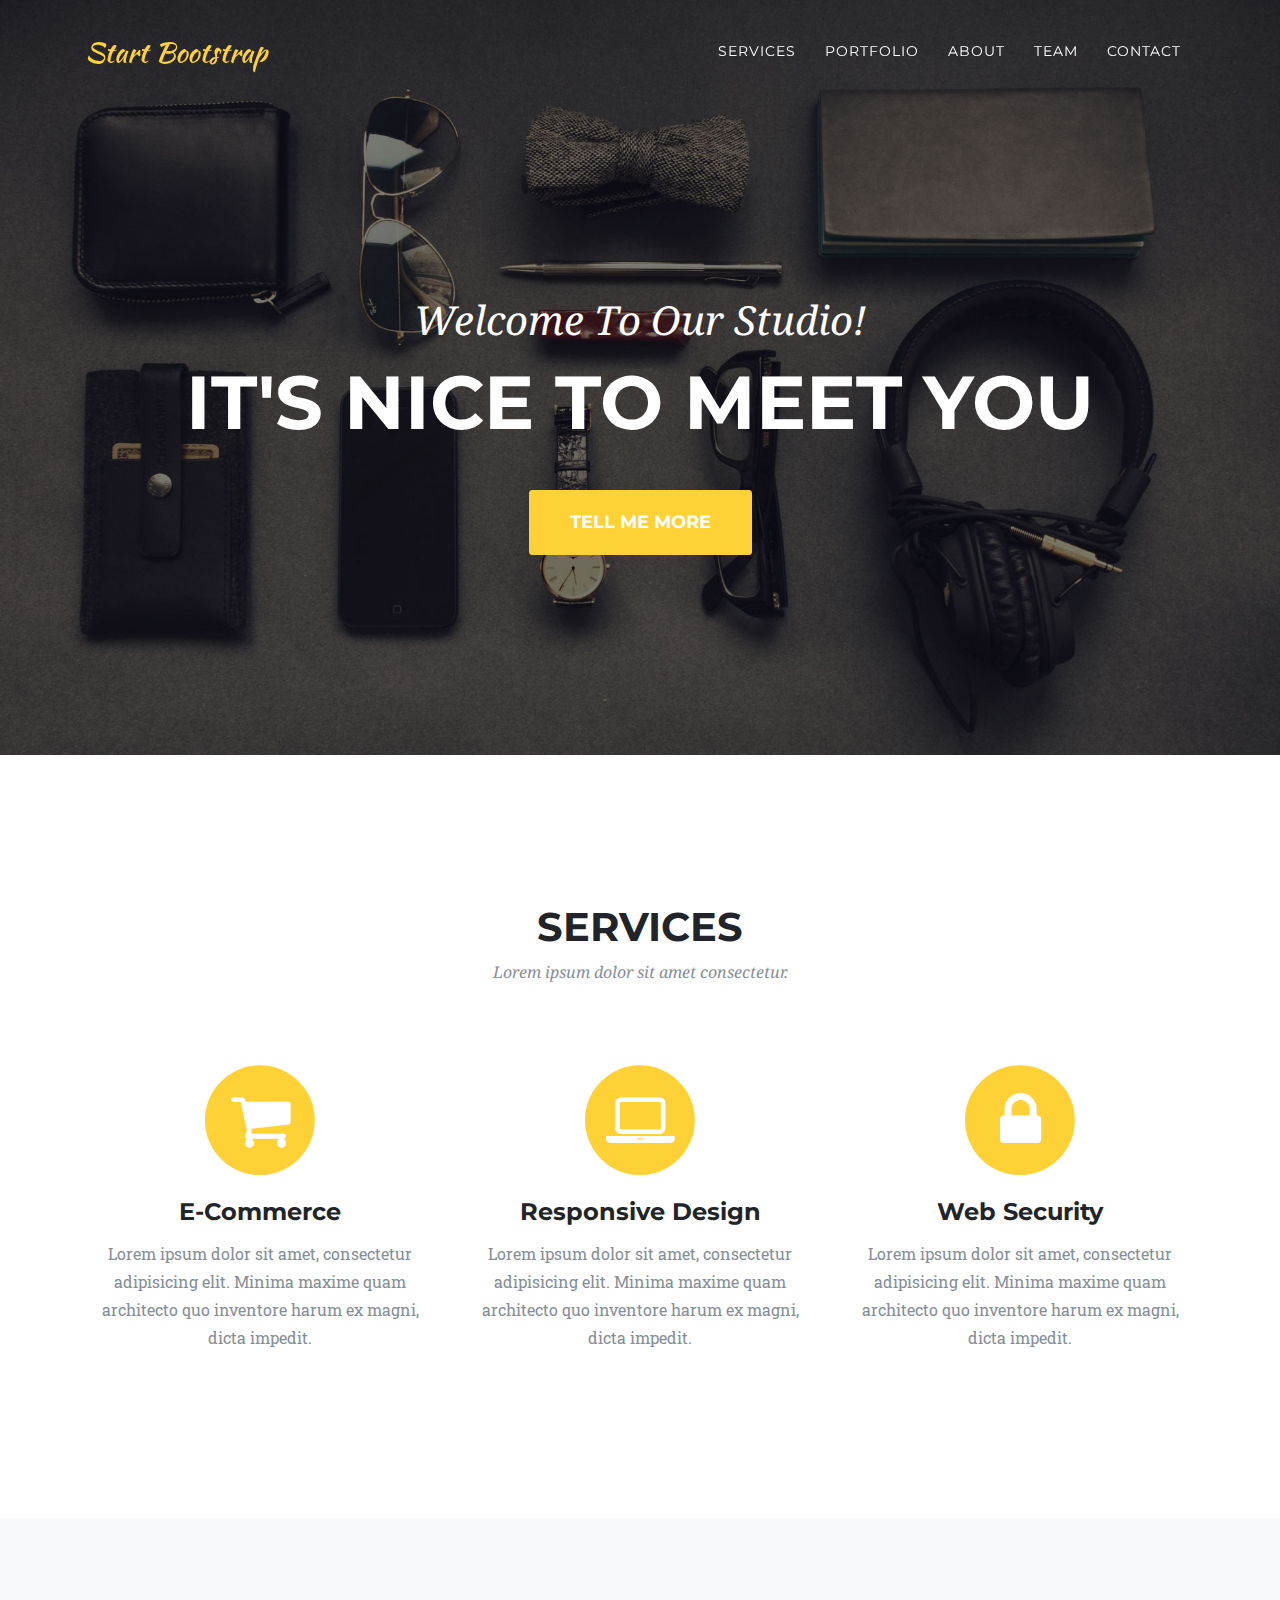
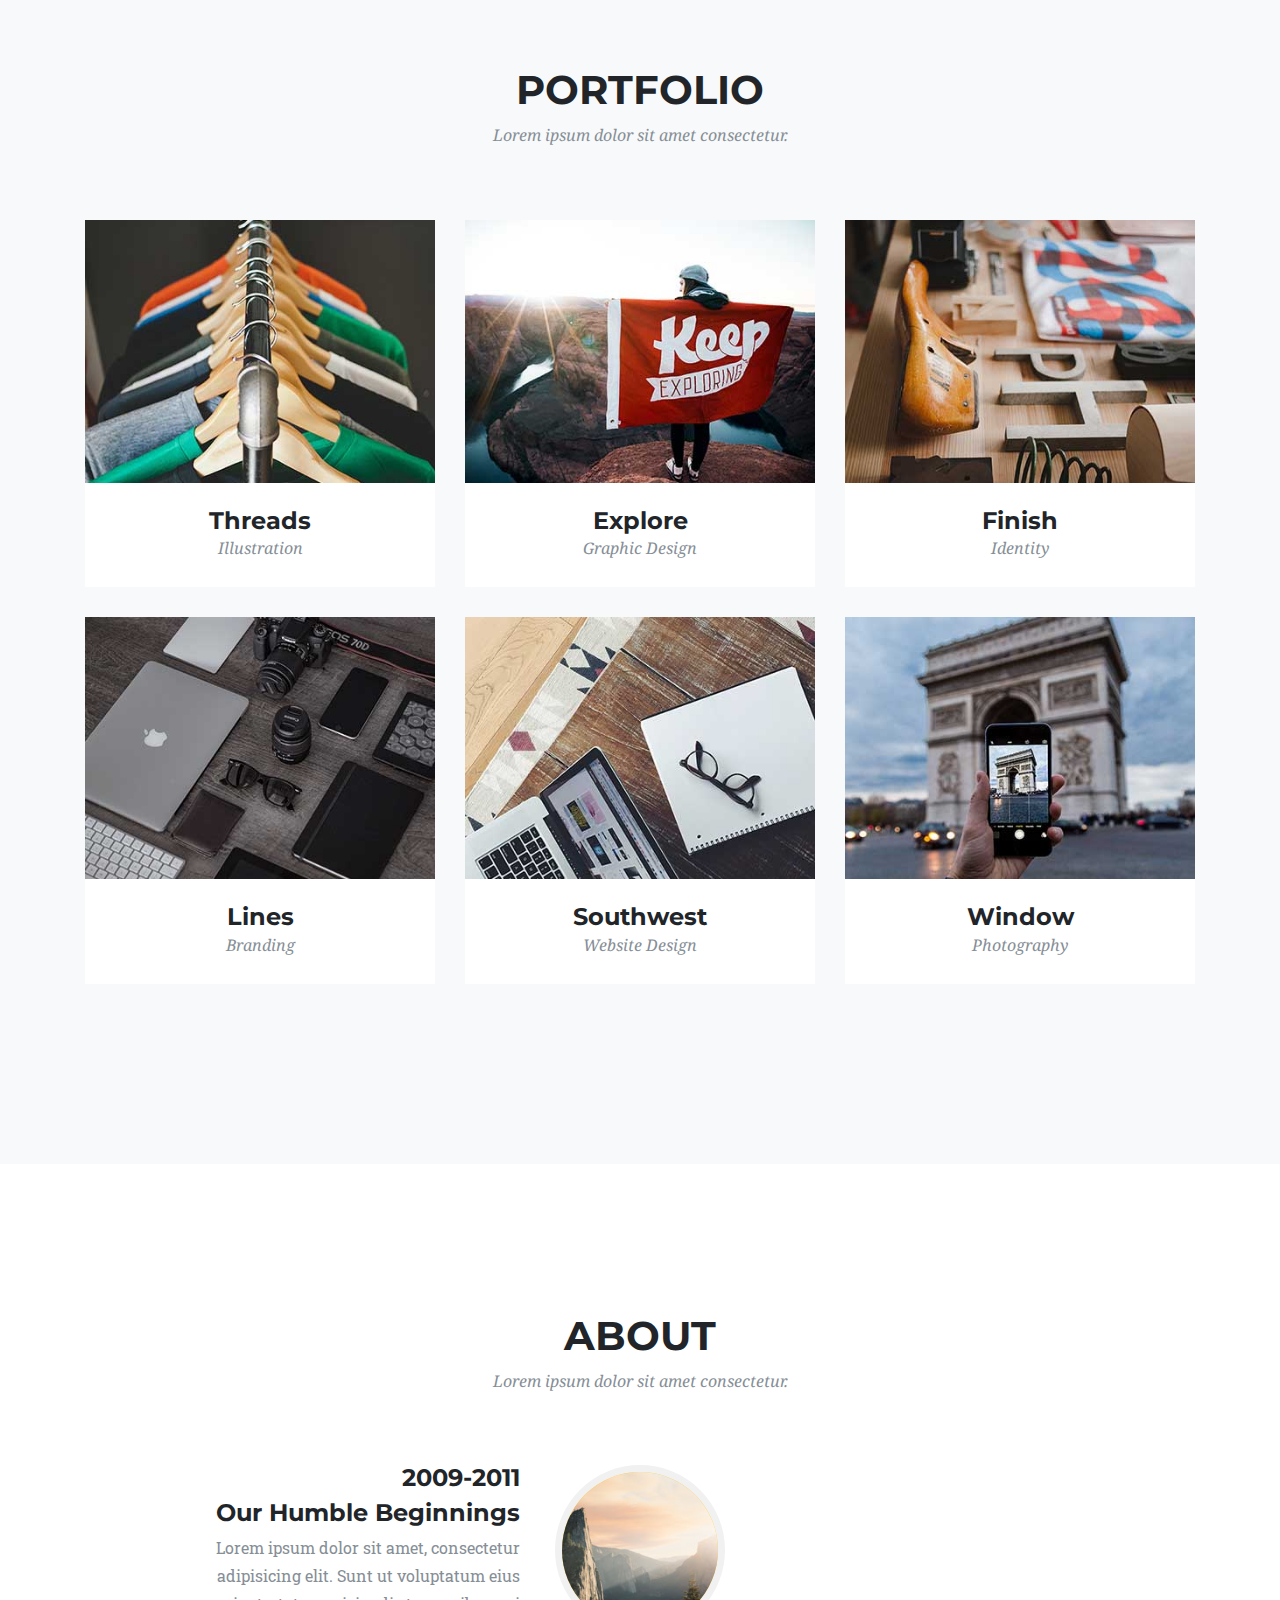
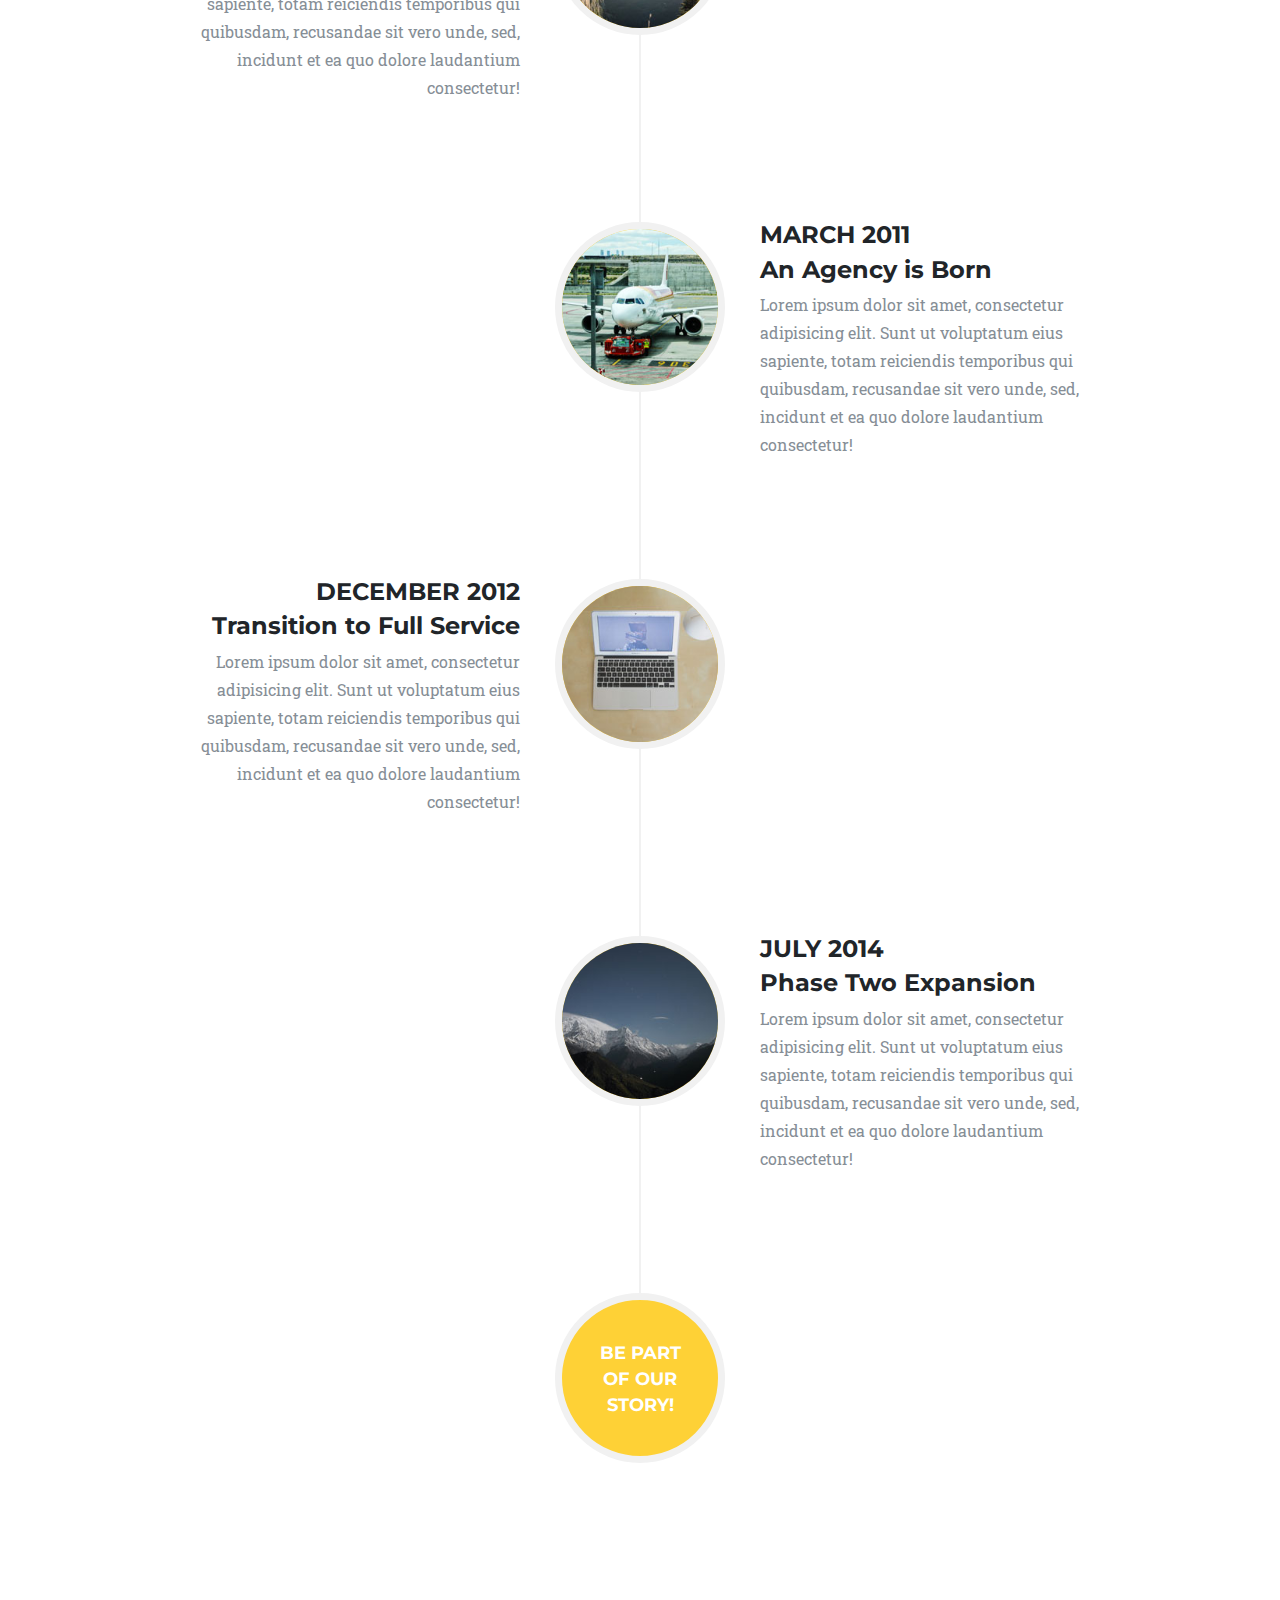
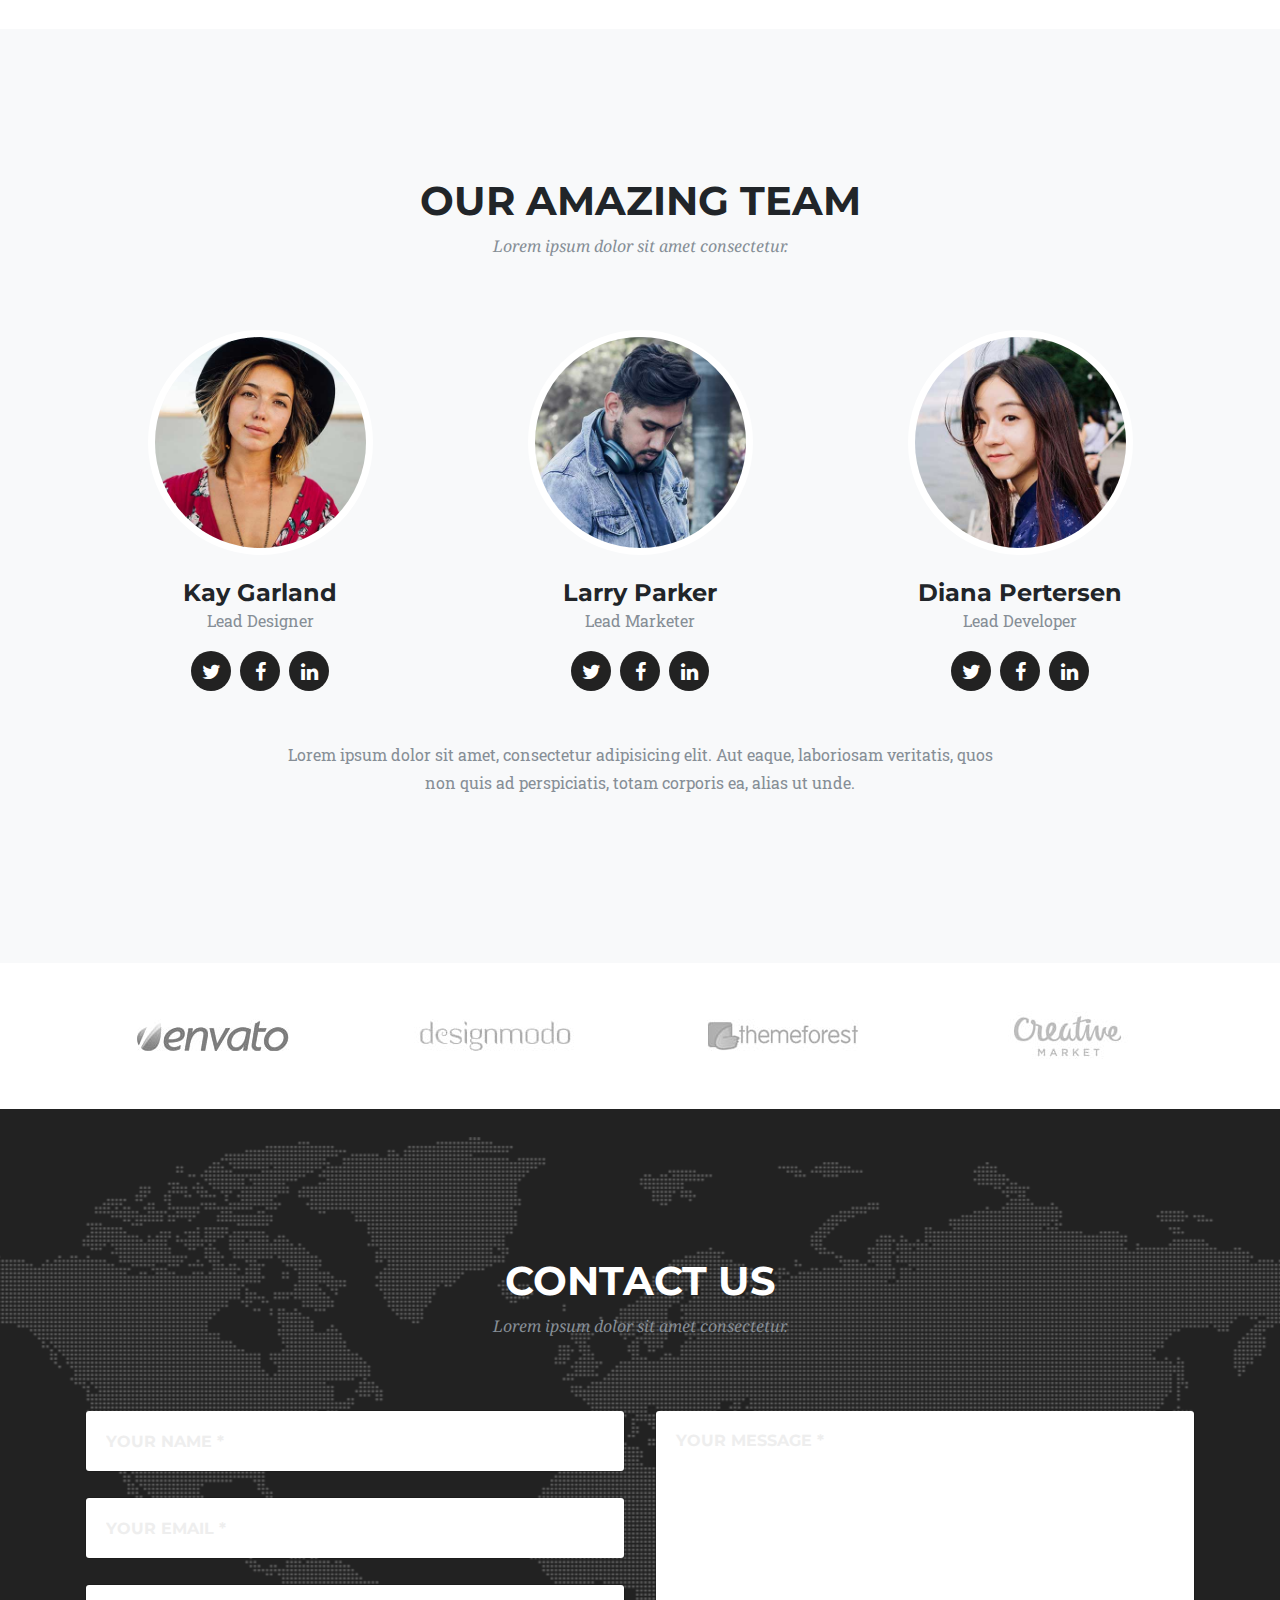
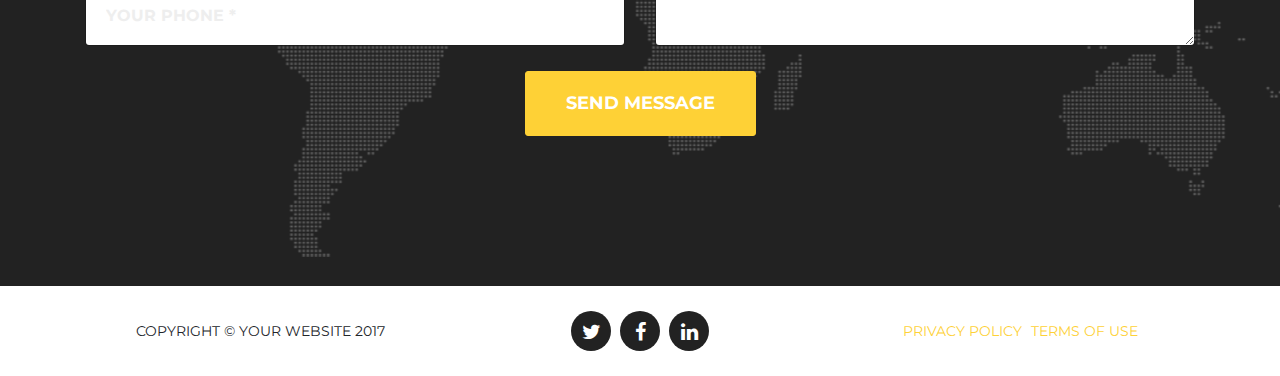
==== index.html @ ec30e7a0 "first time" ====
<!DOCTYPE html>
<html lang="en">

  <head>

    <meta charset="utf-8">
    <meta name="viewport" content="width=device-width, initial-scale=1, shrink-to-fit=no">
    <meta name="description" content="">
    <meta name="author" content="">

    <title>Agency - Start Bootstrap Theme</title>

    <!-- Bootstrap core CSS -->
    <link href="vendor/bootstrap/css/bootstrap.min.css" rel="stylesheet">

    <!-- Custom fonts for this template -->
    <link href="vendor/font-awesome/css/font-awesome.min.css" rel="stylesheet" type="text/css">
    <link href="https://fonts.googleapis.com/css?family=Montserrat:400,700" rel="stylesheet" type="text/css">
    <link href='https://fonts.googleapis.com/css?family=Kaushan+Script' rel='stylesheet' type='text/css'>
    <link href='https://fonts.googleapis.com/css?family=Droid+Serif:400,700,400italic,700italic' rel='stylesheet' type='text/css'>
    <link href='https://fonts.googleapis.com/css?family=Roboto+Slab:400,100,300,700' rel='stylesheet' type='text/css'>

    <!-- Custom styles for this template -->
    <link href="css/agency.min.css" rel="stylesheet">

  </head>

  <body id="page-top">

    <!-- Navigation -->
    <nav class="navbar navbar-expand-lg navbar-dark fixed-top" id="mainNav">
      <div class="container">
        <a class="navbar-brand js-scroll-trigger" href="#page-top">Start Bootstrap</a>
        <button class="navbar-toggler navbar-toggler-right" type="button" data-toggle="collapse" data-target="#navbarResponsive" aria-controls="navbarResponsive" aria-expanded="false" aria-label="Toggle navigation">
          Menu
          <i class="fa fa-bars"></i>
        </button>
        <div class="collapse navbar-collapse" id="navbarResponsive">
          <ul class="navbar-nav ml-auto">
            <li class="nav-item">
              <a class="nav-link js-scroll-trigger" href="#services">Services</a>
            </li>
            <li class="nav-item">
              <a class="nav-link js-scroll-trigger" href="#portfolio">Portfolio</a>
            </li>
            <li class="nav-item">
              <a class="nav-link js-scroll-trigger" href="#about">About</a>
            </li>
            <li class="nav-item">
              <a class="nav-link js-scroll-trigger" href="#team">Team</a>
            </li>
            <li class="nav-item">
              <a class="nav-link js-scroll-trigger" href="#contact">Contact</a>
            </li>
          </ul>
        </div>
      </div>
    </nav>

    <!-- Header -->
    <header class="masthead">
      <div class="container">
        <div class="intro-text">
          <div class="intro-lead-in">Welcome To Our Studio!</div>
          <div class="intro-heading">It's Nice To Meet You</div>
          <a class="btn btn-xl js-scroll-trigger" href="#services">Tell Me More</a>
        </div>
      </div>
    </header>

    <!-- Services -->
    <section id="services">
      <div class="container">
        <div class="row">
          <div class="col-lg-12 text-center">
            <h2 class="section-heading">Services</h2>
            <h3 class="section-subheading text-muted">Lorem ipsum dolor sit amet consectetur.</h3>
          </div>
        </div>
        <div class="row text-center">
          <div class="col-md-4">
            <span class="fa-stack fa-4x">
              <i class="fa fa-circle fa-stack-2x text-primary"></i>
              <i class="fa fa-shopping-cart fa-stack-1x fa-inverse"></i>
            </span>
            <h4 class="service-heading">E-Commerce</h4>
            <p class="text-muted">Lorem ipsum dolor sit amet, consectetur adipisicing elit. Minima maxime quam architecto quo inventore harum ex magni, dicta impedit.</p>
          </div>
          <div class="col-md-4">
            <span class="fa-stack fa-4x">
              <i class="fa fa-circle fa-stack-2x text-primary"></i>
              <i class="fa fa-laptop fa-stack-1x fa-inverse"></i>
            </span>
            <h4 class="service-heading">Responsive Design</h4>
            <p class="text-muted">Lorem ipsum dolor sit amet, consectetur adipisicing elit. Minima maxime quam architecto quo inventore harum ex magni, dicta impedit.</p>
          </div>
          <div class="col-md-4">
            <span class="fa-stack fa-4x">
              <i class="fa fa-circle fa-stack-2x text-primary"></i>
              <i class="fa fa-lock fa-stack-1x fa-inverse"></i>
            </span>
            <h4 class="service-heading">Web Security</h4>
            <p class="text-muted">Lorem ipsum dolor sit amet, consectetur adipisicing elit. Minima maxime quam architecto quo inventore harum ex magni, dicta impedit.</p>
          </div>
        </div>
      </div>
    </section>

    <!-- Portfolio Grid -->
    <section class="bg-light" id="portfolio">
      <div class="container">
        <div class="row">
          <div class="col-lg-12 text-center">
            <h2 class="section-heading">Portfolio</h2>
            <h3 class="section-subheading text-muted">Lorem ipsum dolor sit amet consectetur.</h3>
          </div>
        </div>
        <div class="row">
          <div class="col-md-4 col-sm-6 portfolio-item">
            <a class="portfolio-link" data-toggle="modal" href="#portfolioModal1">
              <div class="portfolio-hover">
                <div class="portfolio-hover-content">
                  <i class="fa fa-plus fa-3x"></i>
                </div>
              </div>
              <img class="img-fluid" src="img/portfolio/01-thumbnail.jpg" alt="">
            </a>
            <div class="portfolio-caption">
              <h4>Threads</h4>
              <p class="text-muted">Illustration</p>
            </div>
          </div>
          <div class="col-md-4 col-sm-6 portfolio-item">
            <a class="portfolio-link" data-toggle="modal" href="#portfolioModal2">
              <div class="portfolio-hover">
                <div class="portfolio-hover-content">
                  <i class="fa fa-plus fa-3x"></i>
                </div>
              </div>
              <img class="img-fluid" src="img/portfolio/02-thumbnail.jpg" alt="">
            </a>
            <div class="portfolio-caption">
              <h4>Explore</h4>
              <p class="text-muted">Graphic Design</p>
            </div>
          </div>
          <div class="col-md-4 col-sm-6 portfolio-item">
            <a class="portfolio-link" data-toggle="modal" href="#portfolioModal3">
              <div class="portfolio-hover">
                <div class="portfolio-hover-content">
                  <i class="fa fa-plus fa-3x"></i>
                </div>
              </div>
              <img class="img-fluid" src="img/portfolio/03-thumbnail.jpg" alt="">
            </a>
            <div class="portfolio-caption">
              <h4>Finish</h4>
              <p class="text-muted">Identity</p>
            </div>
          </div>
          <div class="col-md-4 col-sm-6 portfolio-item">
            <a class="portfolio-link" data-toggle="modal" href="#portfolioModal4">
              <div class="portfolio-hover">
                <div class="portfolio-hover-content">
                  <i class="fa fa-plus fa-3x"></i>
                </div>
              </div>
              <img class="img-fluid" src="img/portfolio/04-thumbnail.jpg" alt="">
            </a>
            <div class="portfolio-caption">
              <h4>Lines</h4>
              <p class="text-muted">Branding</p>
            </div>
          </div>
          <div class="col-md-4 col-sm-6 portfolio-item">
            <a class="portfolio-link" data-toggle="modal" href="#portfolioModal5">
              <div class="portfolio-hover">
                <div class="portfolio-hover-content">
                  <i class="fa fa-plus fa-3x"></i>
                </div>
              </div>
              <img class="img-fluid" src="img/portfolio/05-thumbnail.jpg" alt="">
            </a>
            <div class="portfolio-caption">
              <h4>Southwest</h4>
              <p class="text-muted">Website Design</p>
            </div>
          </div>
          <div class="col-md-4 col-sm-6 portfolio-item">
            <a class="portfolio-link" data-toggle="modal" href="#portfolioModal6">
              <div class="portfolio-hover">
                <div class="portfolio-hover-content">
                  <i class="fa fa-plus fa-3x"></i>
                </div>
              </div>
              <img class="img-fluid" src="img/portfolio/06-thumbnail.jpg" alt="">
            </a>
            <div class="portfolio-caption">
              <h4>Window</h4>
              <p class="text-muted">Photography</p>
            </div>
          </div>
        </div>
      </div>
    </section>

    <!-- About -->
    <section id="about">
      <div class="container">
        <div class="row">
          <div class="col-lg-12 text-center">
            <h2 class="section-heading">About</h2>
            <h3 class="section-subheading text-muted">Lorem ipsum dolor sit amet consectetur.</h3>
          </div>
        </div>
        <div class="row">
          <div class="col-lg-12">
            <ul class="timeline">
              <li>
                <div class="timeline-image">
                  <img class="rounded-circle img-fluid" src="img/about/1.jpg" alt="">
                </div>
                <div class="timeline-panel">
                  <div class="timeline-heading">
                    <h4>2009-2011</h4>
                    <h4 class="subheading">Our Humble Beginnings</h4>
                  </div>
                  <div class="timeline-body">
                    <p class="text-muted">Lorem ipsum dolor sit amet, consectetur adipisicing elit. Sunt ut voluptatum eius sapiente, totam reiciendis temporibus qui quibusdam, recusandae sit vero unde, sed, incidunt et ea quo dolore laudantium consectetur!</p>
                  </div>
                </div>
              </li>
              <li class="timeline-inverted">
                <div class="timeline-image">
                  <img class="rounded-circle img-fluid" src="img/about/2.jpg" alt="">
                </div>
                <div class="timeline-panel">
                  <div class="timeline-heading">
                    <h4>March 2011</h4>
                    <h4 class="subheading">An Agency is Born</h4>
                  </div>
                  <div class="timeline-body">
                    <p class="text-muted">Lorem ipsum dolor sit amet, consectetur adipisicing elit. Sunt ut voluptatum eius sapiente, totam reiciendis temporibus qui quibusdam, recusandae sit vero unde, sed, incidunt et ea quo dolore laudantium consectetur!</p>
                  </div>
                </div>
              </li>
              <li>
                <div class="timeline-image">
                  <img class="rounded-circle img-fluid" src="img/about/3.jpg" alt="">
                </div>
                <div class="timeline-panel">
                  <div class="timeline-heading">
                    <h4>December 2012</h4>
                    <h4 class="subheading">Transition to Full Service</h4>
                  </div>
                  <div class="timeline-body">
                    <p class="text-muted">Lorem ipsum dolor sit amet, consectetur adipisicing elit. Sunt ut voluptatum eius sapiente, totam reiciendis temporibus qui quibusdam, recusandae sit vero unde, sed, incidunt et ea quo dolore laudantium consectetur!</p>
                  </div>
                </div>
              </li>
              <li class="timeline-inverted">
                <div class="timeline-image">
                  <img class="rounded-circle img-fluid" src="img/about/4.jpg" alt="">
                </div>
                <div class="timeline-panel">
                  <div class="timeline-heading">
                    <h4>July 2014</h4>
                    <h4 class="subheading">Phase Two Expansion</h4>
                  </div>
                  <div class="timeline-body">
                    <p class="text-muted">Lorem ipsum dolor sit amet, consectetur adipisicing elit. Sunt ut voluptatum eius sapiente, totam reiciendis temporibus qui quibusdam, recusandae sit vero unde, sed, incidunt et ea quo dolore laudantium consectetur!</p>
                  </div>
                </div>
              </li>
              <li class="timeline-inverted">
                <div class="timeline-image">
                  <h4>Be Part
                    <br>Of Our
                    <br>Story!</h4>
                </div>
              </li>
            </ul>
          </div>
        </div>
      </div>
    </section>

    <!-- Team -->
    <section class="bg-light" id="team">
      <div class="container">
        <div class="row">
          <div class="col-lg-12 text-center">
            <h2 class="section-heading">Our Amazing Team</h2>
            <h3 class="section-subheading text-muted">Lorem ipsum dolor sit amet consectetur.</h3>
          </div>
        </div>
        <div class="row">
          <div class="col-sm-4">
            <div class="team-member">
              <img class="mx-auto rounded-circle" src="img/team/1.jpg" alt="">
              <h4>Kay Garland</h4>
              <p class="text-muted">Lead Designer</p>
              <ul class="list-inline social-buttons">
                <li class="list-inline-item">
                  <a href="#">
                    <i class="fa fa-twitter"></i>
                  </a>
                </li>
                <li class="list-inline-item">
                  <a href="#">
                    <i class="fa fa-facebook"></i>
                  </a>
                </li>
                <li class="list-inline-item">
                  <a href="#">
                    <i class="fa fa-linkedin"></i>
                  </a>
                </li>
              </ul>
            </div>
          </div>
          <div class="col-sm-4">
            <div class="team-member">
              <img class="mx-auto rounded-circle" src="img/team/2.jpg" alt="">
              <h4>Larry Parker</h4>
              <p class="text-muted">Lead Marketer</p>
              <ul class="list-inline social-buttons">
                <li class="list-inline-item">
                  <a href="#">
                    <i class="fa fa-twitter"></i>
                  </a>
                </li>
                <li class="list-inline-item">
                  <a href="#">
                    <i class="fa fa-facebook"></i>
                  </a>
                </li>
                <li class="list-inline-item">
                  <a href="#">
                    <i class="fa fa-linkedin"></i>
                  </a>
                </li>
              </ul>
            </div>
          </div>
          <div class="col-sm-4">
            <div class="team-member">
              <img class="mx-auto rounded-circle" src="img/team/3.jpg" alt="">
              <h4>Diana Pertersen</h4>
              <p class="text-muted">Lead Developer</p>
              <ul class="list-inline social-buttons">
                <li class="list-inline-item">
                  <a href="#">
                    <i class="fa fa-twitter"></i>
                  </a>
                </li>
                <li class="list-inline-item">
                  <a href="#">
                    <i class="fa fa-facebook"></i>
                  </a>
                </li>
                <li class="list-inline-item">
                  <a href="#">
                    <i class="fa fa-linkedin"></i>
                  </a>
                </li>
              </ul>
            </div>
          </div>
        </div>
        <div class="row">
          <div class="col-lg-8 mx-auto text-center">
            <p class="large text-muted">Lorem ipsum dolor sit amet, consectetur adipisicing elit. Aut eaque, laboriosam veritatis, quos non quis ad perspiciatis, totam corporis ea, alias ut unde.</p>
          </div>
        </div>
      </div>
    </section>

    <!-- Clients -->
    <section class="py-5">
      <div class="container">
        <div class="row">
          <div class="col-md-3 col-sm-6">
            <a href="#">
              <img class="img-fluid d-block mx-auto" src="img/logos/envato.jpg" alt="">
            </a>
          </div>
          <div class="col-md-3 col-sm-6">
            <a href="#">
              <img class="img-fluid d-block mx-auto" src="img/logos/designmodo.jpg" alt="">
            </a>
          </div>
          <div class="col-md-3 col-sm-6">
            <a href="#">
              <img class="img-fluid d-block mx-auto" src="img/logos/themeforest.jpg" alt="">
            </a>
          </div>
          <div class="col-md-3 col-sm-6">
            <a href="#">
              <img class="img-fluid d-block mx-auto" src="img/logos/creative-market.jpg" alt="">
            </a>
          </div>
        </div>
      </div>
    </section>

    <!-- Contact -->
    <section id="contact">
      <div class="container">
        <div class="row">
          <div class="col-lg-12 text-center">
            <h2 class="section-heading">Contact Us</h2>
            <h3 class="section-subheading text-muted">Lorem ipsum dolor sit amet consectetur.</h3>
          </div>
        </div>
        <div class="row">
          <div class="col-lg-12">
            <form id="contactForm" name="sentMessage" novalidate>
              <div class="row">
                <div class="col-md-6">
                  <div class="form-group">
                    <input class="form-control" id="name" type="text" placeholder="Your Name *" required data-validation-required-message="Please enter your name.">
                    <p class="help-block text-danger"></p>
                  </div>
                  <div class="form-group">
                    <input class="form-control" id="email" type="email" placeholder="Your Email *" required data-validation-required-message="Please enter your email address.">
                    <p class="help-block text-danger"></p>
                  </div>
                  <div class="form-group">
                    <input class="form-control" id="phone" type="tel" placeholder="Your Phone *" required data-validation-required-message="Please enter your phone number.">
                    <p class="help-block text-danger"></p>
                  </div>
                </div>
                <div class="col-md-6">
                  <div class="form-group">
                    <textarea class="form-control" id="message" placeholder="Your Message *" required data-validation-required-message="Please enter a message."></textarea>
                    <p class="help-block text-danger"></p>
                  </div>
                </div>
                <div class="clearfix"></div>
                <div class="col-lg-12 text-center">
                  <div id="success"></div>
                  <button id="sendMessageButton" class="btn btn-xl" type="submit">Send Message</button>
                </div>
              </div>
            </form>
          </div>
        </div>
      </div>
    </section>

    <!-- Footer -->
    <footer>
      <div class="container">
        <div class="row">
          <div class="col-md-4">
            <span class="copyright">Copyright &copy; Your Website 2017</span>
          </div>
          <div class="col-md-4">
            <ul class="list-inline social-buttons">
              <li class="list-inline-item">
                <a href="#">
                  <i class="fa fa-twitter"></i>
                </a>
              </li>
              <li class="list-inline-item">
                <a href="#">
                  <i class="fa fa-facebook"></i>
                </a>
              </li>
              <li class="list-inline-item">
                <a href="#">
                  <i class="fa fa-linkedin"></i>
                </a>
              </li>
            </ul>
          </div>
          <div class="col-md-4">
            <ul class="list-inline quicklinks">
              <li class="list-inline-item">
                <a href="#">Privacy Policy</a>
              </li>
              <li class="list-inline-item">
                <a href="#">Terms of Use</a>
              </li>
            </ul>
          </div>
        </div>
      </div>
    </footer>

    <!-- Portfolio Modals -->

    <!-- Modal 1 -->
    <div class="portfolio-modal modal fade" id="portfolioModal1" tabindex="-1" role="dialog" aria-hidden="true">
      <div class="modal-dialog">
        <div class="modal-content">
          <div class="close-modal" data-dismiss="modal">
            <div class="lr">
              <div class="rl"></div>
            </div>
          </div>
          <div class="container">
            <div class="row">
              <div class="col-lg-8 mx-auto">
                <div class="modal-body">
                  <!-- Project Details Go Here -->
                  <h2>Project Name</h2>
                  <p class="item-intro text-muted">Lorem ipsum dolor sit amet consectetur.</p>
                  <img class="img-fluid d-block mx-auto" src="img/portfolio/01-full.jpg" alt="">
                  <p>Use this area to describe your project. Lorem ipsum dolor sit amet, consectetur adipisicing elit. Est blanditiis dolorem culpa incidunt minus dignissimos deserunt repellat aperiam quasi sunt officia expedita beatae cupiditate, maiores repudiandae, nostrum, reiciendis facere nemo!</p>
                  <ul class="list-inline">
                    <li>Date: January 2017</li>
                    <li>Client: Threads</li>
                    <li>Category: Illustration</li>
                  </ul>
                  <button class="btn btn-primary" data-dismiss="modal" type="button">
                    <i class="fa fa-times"></i>
                    Close Project</button>
                </div>
              </div>
            </div>
          </div>
        </div>
      </div>
    </div>

    <!-- Modal 2 -->
    <div class="portfolio-modal modal fade" id="portfolioModal2" tabindex="-1" role="dialog" aria-hidden="true">
      <div class="modal-dialog">
        <div class="modal-content">
          <div class="close-modal" data-dismiss="modal">
            <div class="lr">
              <div class="rl"></div>
            </div>
          </div>
          <div class="container">
            <div class="row">
              <div class="col-lg-8 mx-auto">
                <div class="modal-body">
                  <!-- Project Details Go Here -->
                  <h2>Project Name</h2>
                  <p class="item-intro text-muted">Lorem ipsum dolor sit amet consectetur.</p>
                  <img class="img-fluid d-block mx-auto" src="img/portfolio/02-full.jpg" alt="">
                  <p>Use this area to describe your project. Lorem ipsum dolor sit amet, consectetur adipisicing elit. Est blanditiis dolorem culpa incidunt minus dignissimos deserunt repellat aperiam quasi sunt officia expedita beatae cupiditate, maiores repudiandae, nostrum, reiciendis facere nemo!</p>
                  <ul class="list-inline">
                    <li>Date: January 2017</li>
                    <li>Client: Explore</li>
                    <li>Category: Graphic Design</li>
                  </ul>
                  <button class="btn btn-primary" data-dismiss="modal" type="button">
                    <i class="fa fa-times"></i>
                    Close Project</button>
                </div>
              </div>
            </div>
          </div>
        </div>
      </div>
    </div>

    <!-- Modal 3 -->
    <div class="portfolio-modal modal fade" id="portfolioModal3" tabindex="-1" role="dialog" aria-hidden="true">
      <div class="modal-dialog">
        <div class="modal-content">
          <div class="close-modal" data-dismiss="modal">
            <div class="lr">
              <div class="rl"></div>
            </div>
          </div>
          <div class="container">
            <div class="row">
              <div class="col-lg-8 mx-auto">
                <div class="modal-body">
                  <!-- Project Details Go Here -->
                  <h2>Project Name</h2>
                  <p class="item-intro text-muted">Lorem ipsum dolor sit amet consectetur.</p>
                  <img class="img-fluid d-block mx-auto" src="img/portfolio/03-full.jpg" alt="">
                  <p>Use this area to describe your project. Lorem ipsum dolor sit amet, consectetur adipisicing elit. Est blanditiis dolorem culpa incidunt minus dignissimos deserunt repellat aperiam quasi sunt officia expedita beatae cupiditate, maiores repudiandae, nostrum, reiciendis facere nemo!</p>
                  <ul class="list-inline">
                    <li>Date: January 2017</li>
                    <li>Client: Finish</li>
                    <li>Category: Identity</li>
                  </ul>
                  <button class="btn btn-primary" data-dismiss="modal" type="button">
                    <i class="fa fa-times"></i>
                    Close Project</button>
                </div>
              </div>
            </div>
          </div>
        </div>
      </div>
    </div>

    <!-- Modal 4 -->
    <div class="portfolio-modal modal fade" id="portfolioModal4" tabindex="-1" role="dialog" aria-hidden="true">
      <div class="modal-dialog">
        <div class="modal-content">
          <div class="close-modal" data-dismiss="modal">
            <div class="lr">
              <div class="rl"></div>
            </div>
          </div>
          <div class="container">
            <div class="row">
              <div class="col-lg-8 mx-auto">
                <div class="modal-body">
                  <!-- Project Details Go Here -->
                  <h2>Project Name</h2>
                  <p class="item-intro text-muted">Lorem ipsum dolor sit amet consectetur.</p>
                  <img class="img-fluid d-block mx-auto" src="img/portfolio/04-full.jpg" alt="">
                  <p>Use this area to describe your project. Lorem ipsum dolor sit amet, consectetur adipisicing elit. Est blanditiis dolorem culpa incidunt minus dignissimos deserunt repellat aperiam quasi sunt officia expedita beatae cupiditate, maiores repudiandae, nostrum, reiciendis facere nemo!</p>
                  <ul class="list-inline">
                    <li>Date: January 2017</li>
                    <li>Client: Lines</li>
                    <li>Category: Branding</li>
                  </ul>
                  <button class="btn btn-primary" data-dismiss="modal" type="button">
                    <i class="fa fa-times"></i>
                    Close Project</button>
                </div>
              </div>
            </div>
          </div>
        </div>
      </div>
    </div>

    <!-- Modal 5 -->
    <div class="portfolio-modal modal fade" id="portfolioModal5" tabindex="-1" role="dialog" aria-hidden="true">
      <div class="modal-dialog">
        <div class="modal-content">
          <div class="close-modal" data-dismiss="modal">
            <div class="lr">
              <div class="rl"></div>
            </div>
          </div>
          <div class="container">
            <div class="row">
              <div class="col-lg-8 mx-auto">
                <div class="modal-body">
                  <!-- Project Details Go Here -->
                  <h2>Project Name</h2>
                  <p class="item-intro text-muted">Lorem ipsum dolor sit amet consectetur.</p>
                  <img class="img-fluid d-block mx-auto" src="img/portfolio/05-full.jpg" alt="">
                  <p>Use this area to describe your project. Lorem ipsum dolor sit amet, consectetur adipisicing elit. Est blanditiis dolorem culpa incidunt minus dignissimos deserunt repellat aperiam quasi sunt officia expedita beatae cupiditate, maiores repudiandae, nostrum, reiciendis facere nemo!</p>
                  <ul class="list-inline">
                    <li>Date: January 2017</li>
                    <li>Client: Southwest</li>
                    <li>Category: Website Design</li>
                  </ul>
                  <button class="btn btn-primary" data-dismiss="modal" type="button">
                    <i class="fa fa-times"></i>
                    Close Project</button>
                </div>
              </div>
            </div>
          </div>
        </div>
      </div>
    </div>

    <!-- Modal 6 -->
    <div class="portfolio-modal modal fade" id="portfolioModal6" tabindex="-1" role="dialog" aria-hidden="true">
      <div class="modal-dialog">
        <div class="modal-content">
          <div class="close-modal" data-dismiss="modal">
            <div class="lr">
              <div class="rl"></div>
            </div>
          </div>
          <div class="container">
            <div class="row">
              <div class="col-lg-8 mx-auto">
                <div class="modal-body">
                  <!-- Project Details Go Here -->
                  <h2>Project Name</h2>
                  <p class="item-intro text-muted">Lorem ipsum dolor sit amet consectetur.</p>
                  <img class="img-fluid d-block mx-auto" src="img/portfolio/06-full.jpg" alt="">
                  <p>Use this area to describe your project. Lorem ipsum dolor sit amet, consectetur adipisicing elit. Est blanditiis dolorem culpa incidunt minus dignissimos deserunt repellat aperiam quasi sunt officia expedita beatae cupiditate, maiores repudiandae, nostrum, reiciendis facere nemo!</p>
                  <ul class="list-inline">
                    <li>Date: January 2017</li>
                    <li>Client: Window</li>
                    <li>Category: Photography</li>
                  </ul>
                  <button class="btn btn-primary" data-dismiss="modal" type="button">
                    <i class="fa fa-times"></i>
                    Close Project</button>
                </div>
              </div>
            </div>
          </div>
        </div>
      </div>
    </div>

    <!-- Bootstrap core JavaScript -->
    <script src="vendor/jquery/jquery.min.js"></script>
    <script src="vendor/popper/popper.min.js"></script>
    <script src="vendor/bootstrap/js/bootstrap.min.js"></script>

    <!-- Plugin JavaScript -->
    <script src="vendor/jquery-easing/jquery.easing.min.js"></script>

    <!-- Contact form JavaScript -->
    <script src="js/jqBootstrapValidation.js"></script>
    <script src="js/contact_me.js"></script>

    <!-- Custom scripts for this template -->
    <script src="js/agency.min.js"></script>

  </body>

</html>
---- css/agency.min.css ----
/*!
 * Start Bootstrap - Agency v4.0.0-beta (http://startbootstrap.com/template-overviews/agency)
 * Copyright 2013-2017 Start Bootstrap
 * Licensed under MIT (https://github.com/BlackrockDigital/startbootstrap-agency/blob/master/LICENSE)
 */body{overflow-x:hidden;font-family:'Roboto Slab','Helvetica Neue',Helvetica,Arial,sans-serif}p{line-height:1.75}a{color:#fed136}a.active,a:active,a:focus,a:hover{color:#fec503}h1,h2,h3,h4,h5,h6{font-weight:700;font-family:Montserrat,'Helvetica Neue',Helvetica,Arial,sans-serif;text-transform:uppercase}section{padding:100px 0}section h2.section-heading{font-size:40px;margin-top:0;margin-bottom:15px}section h3.section-subheading{font-size:16px;font-weight:400;font-style:italic;margin-bottom:75px;text-transform:none;font-family:'Droid Serif','Helvetica Neue',Helvetica,Arial,sans-serif}@media (min-width:768px){section{padding:150px 0}}::-moz-selection{background:#fed136;text-shadow:none}::selection{background:#fed136;text-shadow:none}img::selection{background:0 0}img::-moz-selection{background:0 0}body{-webkit-tap-highlight-color:#fed136}#mainNav{background-color:#222}#mainNav .navbar-toggler{font-size:12px;right:0;padding:13px;text-transform:uppercase;color:#fff;border:0;background-color:#fed136;font-family:Montserrat,'Helvetica Neue',Helvetica,Arial,sans-serif;text-transform:uppercase}#mainNav .navbar-brand{color:#fed136;font-family:'Kaushan Script','Helvetica Neue',Helvetica,Arial,cursive}#mainNav .navbar-brand.active,#mainNav .navbar-brand:active,#mainNav .navbar-brand:focus,#mainNav .navbar-brand:hover{color:#fec503}#mainNav .navbar-nav .nav-item .nav-link{font-size:90%;font-weight:400;padding:.75em 0;letter-spacing:1px;color:#fff;font-family:Montserrat,'Helvetica Neue',Helvetica,Arial,sans-serif;text-transform:uppercase}#mainNav .navbar-nav .nav-item .nav-link.active,#mainNav .navbar-nav .nav-item .nav-link:hover{color:#fed136}@media (min-width:992px){#mainNav{padding-top:25px;padding-bottom:25px;-webkit-transition:padding-top .3s,padding-bottom .3s;-moz-transition:padding-top .3s,padding-bottom .3s;transition:padding-top .3s,padding-bottom .3s;border:none;background-color:transparent}#mainNav .navbar-brand{font-size:1.75em;-webkit-transition:all .3s;-moz-transition:all .3s;transition:all .3s}#mainNav .navbar-nav .nav-item .nav-link{padding:1.1em 1em!important}#mainNav.navbar-shrink{padding-top:0;padding-bottom:0;background-color:#222}#mainNav.navbar-shrink .navbar-brand{font-size:1.25em;padding:12px 0}}header.masthead{text-align:center;color:#fff;background-image:url(../img/header-bg.jpg);background-repeat:no-repeat;background-attachment:scroll;background-position:center center;-webkit-background-size:cover;-moz-background-size:cover;-o-background-size:cover;background-size:cover}header.masthead .intro-text{padding-top:150px;padding-bottom:100px}header.masthead .intro-text .intro-lead-in{font-size:22px;font-style:italic;line-height:22px;margin-bottom:25px;font-family:'Droid Serif','Helvetica Neue',Helvetica,Arial,sans-serif}header.masthead .intro-text .intro-heading{font-size:50px;font-weight:700;line-height:50px;margin-bottom:25px;font-family:Montserrat,'Helvetica Neue',Helvetica,Arial,sans-serif;text-transform:uppercase}@media (min-width:768px){header.masthead .intro-text{padding-top:300px;padding-bottom:200px}header.masthead .intro-text .intro-lead-in{font-size:40px;font-style:italic;line-height:40px;margin-bottom:25px;font-family:'Droid Serif','Helvetica Neue',Helvetica,Arial,sans-serif}header.masthead .intro-text .intro-heading{font-size:75px;font-weight:700;line-height:75px;margin-bottom:50px;font-family:Montserrat,'Helvetica Neue',Helvetica,Arial,sans-serif;text-transform:uppercase}}.service-heading{margin:15px 0;text-transform:none}#portfolio .portfolio-item{right:0;margin:0 0 15px}#portfolio .portfolio-item .portfolio-link{position:relative;display:block;max-width:400px;margin:0 auto;cursor:pointer}#portfolio .portfolio-item .portfolio-link .portfolio-hover{position:absolute;width:100%;height:100%;-webkit-transition:all ease .5s;-moz-transition:all ease .5s;transition:all ease .5s;opacity:0;background:rgba(254,209,54,.9)}#portfolio .portfolio-item .portfolio-link .portfolio-hover:hover{opacity:1}#portfolio .portfolio-item .portfolio-link .portfolio-hover .portfolio-hover-content{font-size:20px;position:absolute;top:50%;width:100%;height:20px;margin-top:-12px;text-align:center;color:#fff}#portfolio .portfolio-item .portfolio-link .portfolio-hover .portfolio-hover-content i{margin-top:-12px}#portfolio .portfolio-item .portfolio-link .portfolio-hover .portfolio-hover-content h3,#portfolio .portfolio-item .portfolio-link .portfolio-hover .portfolio-hover-content h4{margin:0}#portfolio .portfolio-item .portfolio-caption{max-width:400px;margin:0 auto;padding:25px;text-align:center;background-color:#fff}#portfolio .portfolio-item .portfolio-caption h4{margin:0;text-transform:none}#portfolio .portfolio-item .portfolio-caption p{font-size:16px;font-style:italic;margin:0;font-family:'Droid Serif','Helvetica Neue',Helvetica,Arial,sans-serif}#portfolio *{z-index:2}@media (min-width:767px){#portfolio .portfolio-item{margin:0 0 30px}}.portfolio-modal .modal-dialog{max-width:none;height:100%;margin:0}.portfolio-modal .modal-content{min-height:100%;padding:100px 0;text-align:center;border:none;border-radius:0;background-clip:border-box;-webkit-box-shadow:none;box-shadow:none}.portfolio-modal .modal-content h2{font-size:3em;margin-bottom:15px}.portfolio-modal .modal-content p{margin-bottom:30px}.portfolio-modal .modal-content p.item-intro{font-size:16px;font-style:italic;margin:20px 0 30px;font-family:'Droid Serif','Helvetica Neue',Helvetica,Arial,sans-serif}.portfolio-modal .modal-content ul.list-inline{margin-top:0;margin-bottom:30px}.portfolio-modal .modal-content img{margin-bottom:30px}.portfolio-modal .modal-content button{cursor:pointer}.portfolio-modal .close-modal{position:absolute;top:25px;right:25px;width:75px;height:75px;cursor:pointer;background-color:transparent}.portfolio-modal .close-modal:hover{opacity:.3}.portfolio-modal .close-modal .lr{z-index:1051;width:1px;height:75px;margin-left:35px;-webkit-transform:rotate(45deg);-ms-transform:rotate(45deg);transform:rotate(45deg);background-color:#222}.portfolio-modal .close-modal .lr .rl{z-index:1052;width:1px;height:75px;-webkit-transform:rotate(90deg);-ms-transform:rotate(90deg);transform:rotate(90deg);background-color:#222}.portfolio-modal .modal-backdrop{display:none;opacity:0}.timeline{position:relative;padding:0;list-style:none}.timeline:before{position:absolute;top:0;bottom:0;left:40px;width:2px;margin-left:-1.5px;content:'';background-color:#f1f1f1}.timeline>li{position:relative;min-height:50px;margin-bottom:50px}.timeline>li:after,.timeline>li:before{display:table;content:' '}.timeline>li:after{clear:both}.timeline>li .timeline-panel{position:relative;float:right;width:100%;padding:0 20px 0 100px;text-align:left}.timeline>li .timeline-panel:before{right:auto;left:-15px;border-right-width:15px;border-left-width:0}.timeline>li .timeline-panel:after{right:auto;left:-14px;border-right-width:14px;border-left-width:0}.timeline>li .timeline-image{position:absolute;z-index:100;left:0;width:80px;height:80px;margin-left:0;text-align:center;color:#fff;border:7px solid #f1f1f1;border-radius:100%;background-color:#fed136}.timeline>li .timeline-image h4{font-size:10px;line-height:14px;margin-top:12px}.timeline>li.timeline-inverted>.timeline-panel{float:right;padding:0 20px 0 100px;text-align:left}.timeline>li.timeline-inverted>.timeline-panel:before{right:auto;left:-15px;border-right-width:15px;border-left-width:0}.timeline>li.timeline-inverted>.timeline-panel:after{right:auto;left:-14px;border-right-width:14px;border-left-width:0}.timeline>li:last-child{margin-bottom:0}.timeline .timeline-heading h4{margin-top:0;color:inherit}.timeline .timeline-heading h4.subheading{text-transform:none}.timeline .timeline-body>p,.timeline .timeline-body>ul{margin-bottom:0}@media (min-width:768px){.timeline:before{left:50%}.timeline>li{min-height:100px;margin-bottom:100px}.timeline>li .timeline-panel{float:left;width:41%;padding:0 20px 20px 30px;text-align:right}.timeline>li .timeline-image{left:50%;width:100px;height:100px;margin-left:-50px}.timeline>li .timeline-image h4{font-size:13px;line-height:18px;margin-top:16px}.timeline>li.timeline-inverted>.timeline-panel{float:right;padding:0 30px 20px 20px;text-align:left}}@media (min-width:992px){.timeline>li{min-height:150px}.timeline>li .timeline-panel{padding:0 20px 20px}.timeline>li .timeline-image{width:150px;height:150px;margin-left:-75px}.timeline>li .timeline-image h4{font-size:18px;line-height:26px;margin-top:30px}.timeline>li.timeline-inverted>.timeline-panel{padding:0 20px 20px}}@media (min-width:1200px){.timeline>li{min-height:170px}.timeline>li .timeline-panel{padding:0 20px 20px 100px}.timeline>li .timeline-image{width:170px;height:170px;margin-left:-85px}.timeline>li .timeline-image h4{margin-top:40px}.timeline>li.timeline-inverted>.timeline-panel{padding:0 100px 20px 20px}}.team-member{margin-bottom:50px;text-align:center}.team-member img{width:225px;height:225px;border:7px solid #fff}.team-member h4{margin-top:25px;margin-bottom:0;text-transform:none}.team-member p{margin-top:0}section#contact{background-color:#222;background-image:url(../img/map-image.png);background-repeat:no-repeat;background-position:center}section#contact .section-heading{color:#fff}section#contact .form-group{margin-bottom:25px}section#contact .form-group input,section#contact .form-group textarea{padding:20px}section#contact .form-group input.form-control{height:auto}section#contact .form-group textarea.form-control{height:236px}section#contact .form-control:focus{border-color:#fed136;box-shadow:none}section#contact ::-webkit-input-placeholder{font-weight:700;color:#eee;font-family:Montserrat,'Helvetica Neue',Helvetica,Arial,sans-serif;text-transform:uppercase}section#contact :-moz-placeholder{font-weight:700;color:#eee;font-family:Montserrat,'Helvetica Neue',Helvetica,Arial,sans-serif;text-transform:uppercase}section#contact ::-moz-placeholder{font-weight:700;color:#eee;font-family:Montserrat,'Helvetica Neue',Helvetica,Arial,sans-serif;text-transform:uppercase}section#contact :-ms-input-placeholder{font-weight:700;color:#eee;font-family:Montserrat,'Helvetica Neue',Helvetica,Arial,sans-serif;text-transform:uppercase}section#contact .text-danger{color:#e74c3c}footer{padding:25px 0;text-align:center}footer span.copyright{font-size:90%;line-height:40px;text-transform:none;font-family:Montserrat,'Helvetica Neue',Helvetica,Arial,sans-serif;text-transform:uppercase}footer ul.quicklinks{font-size:90%;line-height:40px;margin-bottom:0;text-transform:none;font-family:Montserrat,'Helvetica Neue',Helvetica,Arial,sans-serif;text-transform:uppercase}ul.social-buttons{margin-bottom:0}ul.social-buttons li a{font-size:20px;line-height:40px;display:block;width:40px;height:40px;-webkit-transition:all .3s;-moz-transition:all .3s;transition:all .3s;color:#fff;border-radius:100%;outline:0;background-color:#222}ul.social-buttons li a:active,ul.social-buttons li a:focus,ul.social-buttons li a:hover{background-color:#fed136}.text-primary{color:#fed136!important}.btn-primary{font-weight:700;color:#fff;border-color:#fed136;background-color:#fed136;font-family:Montserrat,'Helvetica Neue',Helvetica,Arial,sans-serif;text-transform:uppercase}.btn-primary.focus,.btn-primary:focus{color:#fff;border-color:#b48b01;background-color:#fec503}.btn-primary:hover{color:#fff;border-color:#f6bf01;background-color:#fec503}.btn-primary.active,.btn-primary:active,.open>.btn-primary.dropdown-toggle{color:#fff;border-color:#f6bf01;background-color:#fec503}.btn-primary.active.focus,.btn-primary.active:focus,.btn-primary.active:hover,.btn-primary:active.focus,.btn-primary:active:focus,.btn-primary:active:hover,.open>.btn-primary.dropdown-toggle.focus,.open>.btn-primary.dropdown-toggle:focus,.open>.btn-primary.dropdown-toggle:hover{color:#fff;border-color:#b48b01;background-color:#dcab01}.btn-primary.active,.btn-primary:active,.open>.btn-primary.dropdown-toggle{background-image:none}.btn-primary.disabled.focus,.btn-primary.disabled:focus,.btn-primary.disabled:hover,.btn-primary[disabled].focus,.btn-primary[disabled]:focus,.btn-primary[disabled]:hover,fieldset[disabled] .btn-primary.focus,fieldset[disabled] .btn-primary:focus,fieldset[disabled] .btn-primary:hover{border-color:#fed136;background-color:#fed136}.btn-primary .badge{color:#fed136;background-color:#fff}.btn-xl{font-size:18px;font-weight:700;padding:20px 40px;border-radius:3px;color:#fff;border-color:#fed136;background-color:#fed136;font-family:Montserrat,'Helvetica Neue',Helvetica,Arial,sans-serif;text-transform:uppercase}.btn-xl.focus,.btn-xl:focus{color:#fff;border-color:#b48b01;background-color:#fec503}.btn-xl:hover{color:#fff;border-color:#f6bf01;background-color:#fec503}.btn-xl.active,.btn-xl:active,.open>.btn-xl.dropdown-toggle{color:#fff;border-color:#f6bf01;background-color:#fec503}.btn-xl.active.focus,.btn-xl.active:focus,.btn-xl.active:hover,.btn-xl:active.focus,.btn-xl:active:focus,.btn-xl:active:hover,.open>.btn-xl.dropdown-toggle.focus,.open>.btn-xl.dropdown-toggle:focus,.open>.btn-xl.dropdown-toggle:hover{color:#fff;border-color:#b48b01;background-color:#dcab01}.btn-xl.active,.btn-xl:active,.open>.btn-xl.dropdown-toggle{background-image:none}.btn-xl.disabled.focus,.btn-xl.disabled:focus,.btn-xl.disabled:hover,.btn-xl[disabled].focus,.btn-xl[disabled]:focus,.btn-xl[disabled]:hover,fieldset[disabled] .btn-xl.focus,fieldset[disabled] .btn-xl:focus,fieldset[disabled] .btn-xl:hover{border-color:#fed136;background-color:#fed136}.btn-xl .badge{color:#fed136;background-color:#fff}
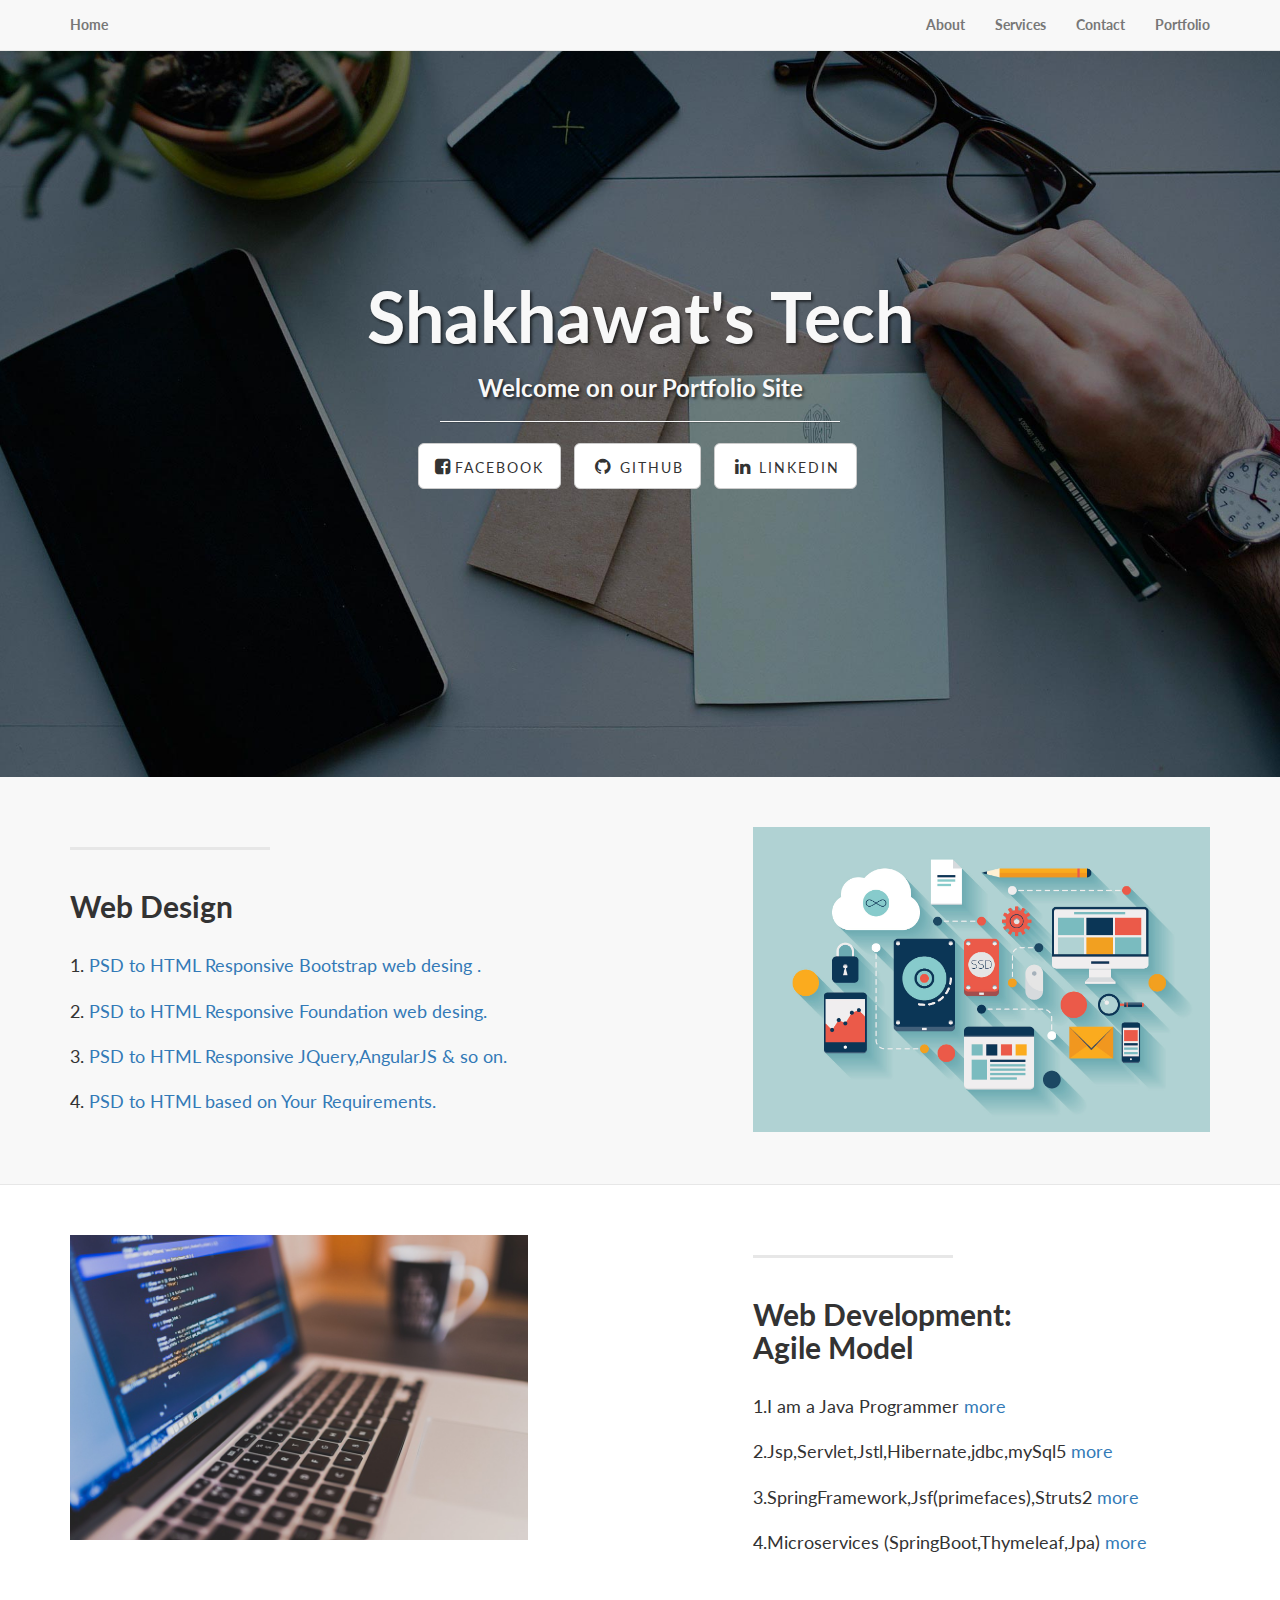
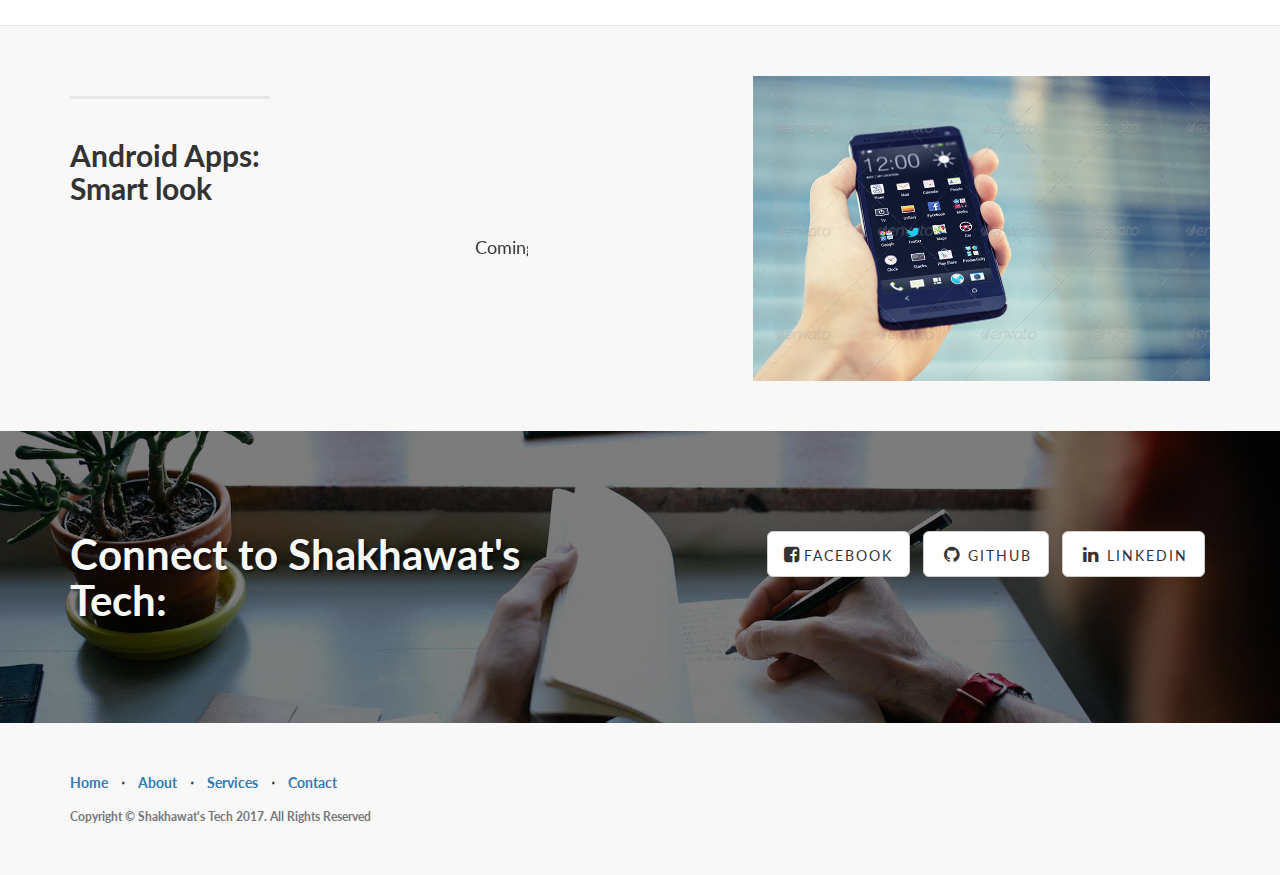
==== commit aa793f72: "my own" ====
--- a/index.html
+++ b/index.html
@@ -1,715 +1,249 @@
 <!DOCTYPE html>
 <html lang="en">
 
-  <head>
+<head>
 
     <meta charset="utf-8">
-    <meta name="viewport" content="width=device-width, initial-scale=1, shrink-to-fit=no">
+    <meta http-equiv="X-UA-Compatible" content="IE=edge">
+    <meta name="viewport" content="width=device-width, initial-scale=1">
     <meta name="description" content="">
     <meta name="author" content="">
 
-    <title>Agency - Start Bootstrap Theme</title>
-
-    <!-- Bootstrap core CSS -->
-    <link href="vendor/bootstrap/css/bootstrap.min.css" rel="stylesheet">
-
-    <!-- Custom fonts for this template -->
-    <link href="vendor/font-awesome/css/font-awesome.min.css" rel="stylesheet" type="text/css">
-    <link href="https://fonts.googleapis.com/css?family=Montserrat:400,700" rel="stylesheet" type="text/css">
-    <link href='https://fonts.googleapis.com/css?family=Kaushan+Script' rel='stylesheet' type='text/css'>
-    <link href='https://fonts.googleapis.com/css?family=Droid+Serif:400,700,400italic,700italic' rel='stylesheet' type='text/css'>
-    <link href='https://fonts.googleapis.com/css?family=Roboto+Slab:400,100,300,700' rel='stylesheet' type='text/css'>
-
-    <!-- Custom styles for this template -->
-    <link href="css/agency.min.css" rel="stylesheet">
-
-  </head>
-
-  <body id="page-top">
+    <title>Home</title>
+
+    <!-- Bootstrap Core CSS -->
+    <link href="css/bootstrap.min.css" rel="stylesheet">
+
+    <!-- Custom CSS -->
+    <link href="css/landing-page.css" rel="stylesheet">
+
+    <!-- Custom Fonts -->
+    <link href="font-awesome/css/font-awesome.min.css" rel="stylesheet" type="text/css">
+    <link href="https://fonts.googleapis.com/css?family=Lato:300,400,700,300italic,400italic,700italic" rel="stylesheet" type="text/css">
+
+    <!-- HTML5 Shim and Respond.js IE8 support of HTML5 elements and media queries -->
+    <!-- WARNING: Respond.js doesn't work if you view the page via file:// -->
+    <!--[if lt IE 9]>
+        <script src="https://oss.maxcdn.com/libs/html5shiv/3.7.0/html5shiv.js"></script>
+        <script src="https://oss.maxcdn.com/libs/respond.js/1.4.2/respond.min.js"></script>
+    <![endif]-->
+
+</head>
+
+<body>
 
     <!-- Navigation -->
-    <nav class="navbar navbar-expand-lg navbar-dark fixed-top" id="mainNav">
-      <div class="container">
-        <a class="navbar-brand js-scroll-trigger" href="#page-top">Start Bootstrap</a>
-        <button class="navbar-toggler navbar-toggler-right" type="button" data-toggle="collapse" data-target="#navbarResponsive" aria-controls="navbarResponsive" aria-expanded="false" aria-label="Toggle navigation">
-          Menu
-          <i class="fa fa-bars"></i>
-        </button>
-        <div class="collapse navbar-collapse" id="navbarResponsive">
-          <ul class="navbar-nav ml-auto">
-            <li class="nav-item">
-              <a class="nav-link js-scroll-trigger" href="#services">Services</a>
-            </li>
-            <li class="nav-item">
-              <a class="nav-link js-scroll-trigger" href="#portfolio">Portfolio</a>
-            </li>
-            <li class="nav-item">
-              <a class="nav-link js-scroll-trigger" href="#about">About</a>
-            </li>
-            <li class="nav-item">
-              <a class="nav-link js-scroll-trigger" href="#team">Team</a>
-            </li>
-            <li class="nav-item">
-              <a class="nav-link js-scroll-trigger" href="#contact">Contact</a>
-            </li>
-          </ul>
-        </div>
-      </div>
+    <nav class="navbar navbar-default navbar-fixed-top topnav" role="navigation">
+        <div class="container topnav">
+            <!-- Brand and toggle get grouped for better mobile display -->
+            <div class="navbar-header">
+                <button type="button" class="navbar-toggle" data-toggle="collapse" data-target="#bs-example-navbar-collapse-1">
+                    <span class="sr-only">Toggle navigation</span>
+                    <span class="icon-bar"></span>
+                    <span class="icon-bar"></span>
+                    <span class="icon-bar"></span>
+                </button>
+                <a class="navbar-brand topnav" href="index.html">Home</a>
+            </div>
+            <!-- Collect the nav links, forms, and other content for toggling -->
+            <div class="collapse navbar-collapse" id="bs-example-navbar-collapse-1">
+                <ul class="nav navbar-nav navbar-right">
+                    <li>
+                        <a href="#about">About</a>
+                    </li>
+                    <li>
+                        <a href="#services">Services</a>
+                    </li>
+                    <li>
+                        <a href="#contact">Contact</a>
+                    </li>
+					 <li>
+                        <a href="Protfolio.html">Portfolio</a>
+                    </li>
+                </ul>
+            </div>
+            <!-- /.navbar-collapse -->
+        </div>
+        <!-- /.container -->
     </nav>
 
+            
+	
+	
     <!-- Header -->
-    <header class="masthead">
-      <div class="container">
-        <div class="intro-text">
-          <div class="intro-lead-in">Welcome To Our Studio!</div>
-          <div class="intro-heading">It's Nice To Meet You</div>
-          <a class="btn btn-xl js-scroll-trigger" href="#services">Tell Me More</a>
-        </div>
-      </div>
-    </header>
-
-    <!-- Services -->
-    <section id="services">
-      <div class="container">
-        <div class="row">
-          <div class="col-lg-12 text-center">
-            <h2 class="section-heading">Services</h2>
-            <h3 class="section-subheading text-muted">Lorem ipsum dolor sit amet consectetur.</h3>
-          </div>
-        </div>
-        <div class="row text-center">
-          <div class="col-md-4">
-            <span class="fa-stack fa-4x">
-              <i class="fa fa-circle fa-stack-2x text-primary"></i>
-              <i class="fa fa-shopping-cart fa-stack-1x fa-inverse"></i>
-            </span>
-            <h4 class="service-heading">E-Commerce</h4>
-            <p class="text-muted">Lorem ipsum dolor sit amet, consectetur adipisicing elit. Minima maxime quam architecto quo inventore harum ex magni, dicta impedit.</p>
-          </div>
-          <div class="col-md-4">
-            <span class="fa-stack fa-4x">
-              <i class="fa fa-circle fa-stack-2x text-primary"></i>
-              <i class="fa fa-laptop fa-stack-1x fa-inverse"></i>
-            </span>
-            <h4 class="service-heading">Responsive Design</h4>
-            <p class="text-muted">Lorem ipsum dolor sit amet, consectetur adipisicing elit. Minima maxime quam architecto quo inventore harum ex magni, dicta impedit.</p>
-          </div>
-          <div class="col-md-4">
-            <span class="fa-stack fa-4x">
-              <i class="fa fa-circle fa-stack-2x text-primary"></i>
-              <i class="fa fa-lock fa-stack-1x fa-inverse"></i>
-            </span>
-            <h4 class="service-heading">Web Security</h4>
-            <p class="text-muted">Lorem ipsum dolor sit amet, consectetur adipisicing elit. Minima maxime quam architecto quo inventore harum ex magni, dicta impedit.</p>
-          </div>
-        </div>
-      </div>
-    </section>
-
-    <!-- Portfolio Grid -->
-    <section class="bg-light" id="portfolio">
-      <div class="container">
-        <div class="row">
-          <div class="col-lg-12 text-center">
-            <h2 class="section-heading">Portfolio</h2>
-            <h3 class="section-subheading text-muted">Lorem ipsum dolor sit amet consectetur.</h3>
-          </div>
-        </div>
-        <div class="row">
-          <div class="col-md-4 col-sm-6 portfolio-item">
-            <a class="portfolio-link" data-toggle="modal" href="#portfolioModal1">
-              <div class="portfolio-hover">
-                <div class="portfolio-hover-content">
-                  <i class="fa fa-plus fa-3x"></i>
-                </div>
-              </div>
-              <img class="img-fluid" src="img/portfolio/01-thumbnail.jpg" alt="">
-            </a>
-            <div class="portfolio-caption">
-              <h4>Threads</h4>
-              <p class="text-muted">Illustration</p>
-            </div>
-          </div>
-          <div class="col-md-4 col-sm-6 portfolio-item">
-            <a class="portfolio-link" data-toggle="modal" href="#portfolioModal2">
-              <div class="portfolio-hover">
-                <div class="portfolio-hover-content">
-                  <i class="fa fa-plus fa-3x"></i>
-                </div>
-              </div>
-              <img class="img-fluid" src="img/portfolio/02-thumbnail.jpg" alt="">
-            </a>
-            <div class="portfolio-caption">
-              <h4>Explore</h4>
-              <p class="text-muted">Graphic Design</p>
-            </div>
-          </div>
-          <div class="col-md-4 col-sm-6 portfolio-item">
-            <a class="portfolio-link" data-toggle="modal" href="#portfolioModal3">
-              <div class="portfolio-hover">
-                <div class="portfolio-hover-content">
-                  <i class="fa fa-plus fa-3x"></i>
-                </div>
-              </div>
-              <img class="img-fluid" src="img/portfolio/03-thumbnail.jpg" alt="">
-            </a>
-            <div class="portfolio-caption">
-              <h4>Finish</h4>
-              <p class="text-muted">Identity</p>
-            </div>
-          </div>
-          <div class="col-md-4 col-sm-6 portfolio-item">
-            <a class="portfolio-link" data-toggle="modal" href="#portfolioModal4">
-              <div class="portfolio-hover">
-                <div class="portfolio-hover-content">
-                  <i class="fa fa-plus fa-3x"></i>
-                </div>
-              </div>
-              <img class="img-fluid" src="img/portfolio/04-thumbnail.jpg" alt="">
-            </a>
-            <div class="portfolio-caption">
-              <h4>Lines</h4>
-              <p class="text-muted">Branding</p>
-            </div>
-          </div>
-          <div class="col-md-4 col-sm-6 portfolio-item">
-            <a class="portfolio-link" data-toggle="modal" href="#portfolioModal5">
-              <div class="portfolio-hover">
-                <div class="portfolio-hover-content">
-                  <i class="fa fa-plus fa-3x"></i>
-                </div>
-              </div>
-              <img class="img-fluid" src="img/portfolio/05-thumbnail.jpg" alt="">
-            </a>
-            <div class="portfolio-caption">
-              <h4>Southwest</h4>
-              <p class="text-muted">Website Design</p>
-            </div>
-          </div>
-          <div class="col-md-4 col-sm-6 portfolio-item">
-            <a class="portfolio-link" data-toggle="modal" href="#portfolioModal6">
-              <div class="portfolio-hover">
-                <div class="portfolio-hover-content">
-                  <i class="fa fa-plus fa-3x"></i>
-                </div>
-              </div>
-              <img class="img-fluid" src="img/portfolio/06-thumbnail.jpg" alt="">
-            </a>
-            <div class="portfolio-caption">
-              <h4>Window</h4>
-              <p class="text-muted">Photography</p>
-            </div>
-          </div>
-        </div>
-      </div>
-    </section>
-
-    <!-- About -->
-    <section id="about">
-      <div class="container">
-        <div class="row">
-          <div class="col-lg-12 text-center">
-            <h2 class="section-heading">About</h2>
-            <h3 class="section-subheading text-muted">Lorem ipsum dolor sit amet consectetur.</h3>
-          </div>
-        </div>
-        <div class="row">
-          <div class="col-lg-12">
-            <ul class="timeline">
-              <li>
-                <div class="timeline-image">
-                  <img class="rounded-circle img-fluid" src="img/about/1.jpg" alt="">
-                </div>
-                <div class="timeline-panel">
-                  <div class="timeline-heading">
-                    <h4>2009-2011</h4>
-                    <h4 class="subheading">Our Humble Beginnings</h4>
-                  </div>
-                  <div class="timeline-body">
-                    <p class="text-muted">Lorem ipsum dolor sit amet, consectetur adipisicing elit. Sunt ut voluptatum eius sapiente, totam reiciendis temporibus qui quibusdam, recusandae sit vero unde, sed, incidunt et ea quo dolore laudantium consectetur!</p>
-                  </div>
-                </div>
-              </li>
-              <li class="timeline-inverted">
-                <div class="timeline-image">
-                  <img class="rounded-circle img-fluid" src="img/about/2.jpg" alt="">
-                </div>
-                <div class="timeline-panel">
-                  <div class="timeline-heading">
-                    <h4>March 2011</h4>
-                    <h4 class="subheading">An Agency is Born</h4>
-                  </div>
-                  <div class="timeline-body">
-                    <p class="text-muted">Lorem ipsum dolor sit amet, consectetur adipisicing elit. Sunt ut voluptatum eius sapiente, totam reiciendis temporibus qui quibusdam, recusandae sit vero unde, sed, incidunt et ea quo dolore laudantium consectetur!</p>
-                  </div>
-                </div>
-              </li>
-              <li>
-                <div class="timeline-image">
-                  <img class="rounded-circle img-fluid" src="img/about/3.jpg" alt="">
-                </div>
-                <div class="timeline-panel">
-                  <div class="timeline-heading">
-                    <h4>December 2012</h4>
-                    <h4 class="subheading">Transition to Full Service</h4>
-                  </div>
-                  <div class="timeline-body">
-                    <p class="text-muted">Lorem ipsum dolor sit amet, consectetur adipisicing elit. Sunt ut voluptatum eius sapiente, totam reiciendis temporibus qui quibusdam, recusandae sit vero unde, sed, incidunt et ea quo dolore laudantium consectetur!</p>
-                  </div>
-                </div>
-              </li>
-              <li class="timeline-inverted">
-                <div class="timeline-image">
-                  <img class="rounded-circle img-fluid" src="img/about/4.jpg" alt="">
-                </div>
-                <div class="timeline-panel">
-                  <div class="timeline-heading">
-                    <h4>July 2014</h4>
-                    <h4 class="subheading">Phase Two Expansion</h4>
-                  </div>
-                  <div class="timeline-body">
-                    <p class="text-muted">Lorem ipsum dolor sit amet, consectetur adipisicing elit. Sunt ut voluptatum eius sapiente, totam reiciendis temporibus qui quibusdam, recusandae sit vero unde, sed, incidunt et ea quo dolore laudantium consectetur!</p>
-                  </div>
-                </div>
-              </li>
-              <li class="timeline-inverted">
-                <div class="timeline-image">
-                  <h4>Be Part
-                    <br>Of Our
-                    <br>Story!</h4>
-                </div>
-              </li>
-            </ul>
-          </div>
-        </div>
-      </div>
-    </section>
-
-    <!-- Team -->
-    <section class="bg-light" id="team">
-      <div class="container">
-        <div class="row">
-          <div class="col-lg-12 text-center">
-            <h2 class="section-heading">Our Amazing Team</h2>
-            <h3 class="section-subheading text-muted">Lorem ipsum dolor sit amet consectetur.</h3>
-          </div>
-        </div>
-        <div class="row">
-          <div class="col-sm-4">
-            <div class="team-member">
-              <img class="mx-auto rounded-circle" src="img/team/1.jpg" alt="">
-              <h4>Kay Garland</h4>
-              <p class="text-muted">Lead Designer</p>
-              <ul class="list-inline social-buttons">
-                <li class="list-inline-item">
-                  <a href="#">
-                    <i class="fa fa-twitter"></i>
-                  </a>
-                </li>
-                <li class="list-inline-item">
-                  <a href="#">
-                    <i class="fa fa-facebook"></i>
-                  </a>
-                </li>
-                <li class="list-inline-item">
-                  <a href="#">
-                    <i class="fa fa-linkedin"></i>
-                  </a>
-                </li>
-              </ul>
-            </div>
-          </div>
-          <div class="col-sm-4">
-            <div class="team-member">
-              <img class="mx-auto rounded-circle" src="img/team/2.jpg" alt="">
-              <h4>Larry Parker</h4>
-              <p class="text-muted">Lead Marketer</p>
-              <ul class="list-inline social-buttons">
-                <li class="list-inline-item">
-                  <a href="#">
-                    <i class="fa fa-twitter"></i>
-                  </a>
-                </li>
-                <li class="list-inline-item">
-                  <a href="#">
-                    <i class="fa fa-facebook"></i>
-                  </a>
-                </li>
-                <li class="list-inline-item">
-                  <a href="#">
-                    <i class="fa fa-linkedin"></i>
-                  </a>
-                </li>
-              </ul>
-            </div>
-          </div>
-          <div class="col-sm-4">
-            <div class="team-member">
-              <img class="mx-auto rounded-circle" src="img/team/3.jpg" alt="">
-              <h4>Diana Pertersen</h4>
-              <p class="text-muted">Lead Developer</p>
-              <ul class="list-inline social-buttons">
-                <li class="list-inline-item">
-                  <a href="#">
-                    <i class="fa fa-twitter"></i>
-                  </a>
-                </li>
-                <li class="list-inline-item">
-                  <a href="#">
-                    <i class="fa fa-facebook"></i>
-                  </a>
-                </li>
-                <li class="list-inline-item">
-                  <a href="#">
-                    <i class="fa fa-linkedin"></i>
-                  </a>
-                </li>
-              </ul>
-            </div>
-          </div>
-        </div>
-        <div class="row">
-          <div class="col-lg-8 mx-auto text-center">
-            <p class="large text-muted">Lorem ipsum dolor sit amet, consectetur adipisicing elit. Aut eaque, laboriosam veritatis, quos non quis ad perspiciatis, totam corporis ea, alias ut unde.</p>
-          </div>
-        </div>
-      </div>
-    </section>
-
-    <!-- Clients -->
-    <section class="py-5">
-      <div class="container">
-        <div class="row">
-          <div class="col-md-3 col-sm-6">
-            <a href="#">
-              <img class="img-fluid d-block mx-auto" src="img/logos/envato.jpg" alt="">
-            </a>
-          </div>
-          <div class="col-md-3 col-sm-6">
-            <a href="#">
-              <img class="img-fluid d-block mx-auto" src="img/logos/designmodo.jpg" alt="">
-            </a>
-          </div>
-          <div class="col-md-3 col-sm-6">
-            <a href="#">
-              <img class="img-fluid d-block mx-auto" src="img/logos/themeforest.jpg" alt="">
-            </a>
-          </div>
-          <div class="col-md-3 col-sm-6">
-            <a href="#">
-              <img class="img-fluid d-block mx-auto" src="img/logos/creative-market.jpg" alt="">
-            </a>
-          </div>
-        </div>
-      </div>
-    </section>
-
-    <!-- Contact -->
-    <section id="contact">
-      <div class="container">
-        <div class="row">
-          <div class="col-lg-12 text-center">
-            <h2 class="section-heading">Contact Us</h2>
-            <h3 class="section-subheading text-muted">Lorem ipsum dolor sit amet consectetur.</h3>
-          </div>
-        </div>
-        <div class="row">
-          <div class="col-lg-12">
-            <form id="contactForm" name="sentMessage" novalidate>
-              <div class="row">
-                <div class="col-md-6">
-                  <div class="form-group">
-                    <input class="form-control" id="name" type="text" placeholder="Your Name *" required data-validation-required-message="Please enter your name.">
-                    <p class="help-block text-danger"></p>
-                  </div>
-                  <div class="form-group">
-                    <input class="form-control" id="email" type="email" placeholder="Your Email *" required data-validation-required-message="Please enter your email address.">
-                    <p class="help-block text-danger"></p>
-                  </div>
-                  <div class="form-group">
-                    <input class="form-control" id="phone" type="tel" placeholder="Your Phone *" required data-validation-required-message="Please enter your phone number.">
-                    <p class="help-block text-danger"></p>
-                  </div>
-                </div>
-                <div class="col-md-6">
-                  <div class="form-group">
-                    <textarea class="form-control" id="message" placeholder="Your Message *" required data-validation-required-message="Please enter a message."></textarea>
-                    <p class="help-block text-danger"></p>
-                  </div>
-                </div>
-                <div class="clearfix"></div>
-                <div class="col-lg-12 text-center">
-                  <div id="success"></div>
-                  <button id="sendMessageButton" class="btn btn-xl" type="submit">Send Message</button>
-                </div>
-              </div>
-            </form>
-          </div>
-        </div>
-      </div>
-    </section>
+    <a name="about"></a>
+    <div class="intro-header">
+        <div class="container">
+
+            <div class="row">
+                <div class="col-lg-12">
+                    <div class="intro-message">
+                       <h1>Shakhawat's Tech</h1>
+                      
+                        <h3>Welcome on our Portfolio Site</h3>
+                        <hr class="intro-divider">
+                        <ul class="list-inline intro-social-buttons">
+                            <li>
+                                <a href="https://www.facebook.com/shakhawathossan.rakib" class="btn btn-default btn-lg"><i class="fa fa-facebook-square" aria-hidden="true"></i> <span class="network-name">Facebook</span></a>
+                            </li>
+                            <li>
+                                <a href="https://github.com/IronSummitMedia/startbootstrap" class="btn btn-default btn-lg"><i class="fa fa-github fa-fw"></i> <span class="network-name">Github</span></a>
+                            </li>
+                            <li>
+                                <a href="#" class="btn btn-default btn-lg"><i class="fa fa-linkedin fa-fw"></i> <span class="network-name">Linkedin</span></a>
+                            </li>
+                        </ul>
+                    </div>
+                </div>
+            </div>
+
+        </div>
+        <!-- /.container -->
+
+    </div>
+    <!-- /.intro-header -->
+
+    <!-- Page Content -->
+
+	<a  name="services"></a>
+    <div class="content-section-a">
+
+        <div class="container">
+            <div class="row">
+                <div class="col-lg-5 col-sm-6">
+                    <hr class="section-heading-spacer">
+                    <div class="clearfix"></div>
+                    <h2 class="section-heading">Web Design</h2>
+                    <p class="lead">1. <a href="Protfolio.html"> PSD to HTML Responsive Bootstrap web desing .</a> </p>
+					 <p class="lead">2. <a href="Protfolio.html"> PSD to HTML Responsive Foundation web desing.</a> </p>
+					  <p class="lead">3. <a href="Protfolio.html"> PSD to HTML Responsive JQuery,AngularJS & so on.</a> </p>
+					 <p class="lead">4. <a href="Protfolio.html"> PSD to HTML based on Your Requirements.</a> </p>
+					
+                </div>
+                <div class="col-lg-5 col-lg-offset-2 col-sm-6">
+                    <img class="img-responsive" src="img/ipad.png" alt="">
+                </div>
+            </div>
+
+        </div>
+        <!-- /.container -->
+
+    </div>
+    <!-- /.content-section-a -->
+
+    <div class="content-section-b">
+
+        <div class="container">
+
+            <div class="row">
+                <div class="col-lg-5 col-lg-offset-1 col-sm-push-6  col-sm-6">
+                    <hr class="section-heading-spacer">
+                    <div class="clearfix"></div>
+                    <h2 class="section-heading">Web Development:<br>Agile Model</h2>
+                    <p class="lead">1.I am a Java Programmer  <a target="_blank" href="#">more</a></p>
+					   <p class="lead">2.Jsp,Servlet,Jstl,Hibernate,jdbc,mySql5  <a target="_blank" href="#">more</a></p>
+					      <p class="lead">3.SpringFramework,Jsf(primefaces),Struts2  <a target="_blank" href="#">more</a></p>
+						     <p class="lead">4.Microservices (SpringBoot,Thymeleaf,Jpa)  <a target="_blank" href="#">more</a></p>
+                </div>
+                <div class="col-lg-5 col-sm-pull-6  col-sm-6">
+                    <img class="img-responsive" src="img/dog.png" alt="">
+                </div>
+            </div>
+
+        </div>
+        <!-- /.container -->
+
+    </div>
+    <!-- /.content-section-b -->
+
+    <div class="content-section-a">
+
+        <div class="container">
+
+            <div class="row">
+                <div class="col-lg-5 col-sm-6">
+                    <hr class="section-heading-spacer">
+                    <div class="clearfix"></div>
+                    <h2 class="section-heading">Android Apps:<br>Smart look</h2>
+                    <p class="lead"><marquee>Coming Soon</marquee></p>
+                </div>
+                <div class="col-lg-5 col-lg-offset-2 col-sm-6">
+                    <img class="img-responsive" src="img/phones.png" alt="">
+                </div>
+            </div>
+
+        </div>
+        <!-- /.container -->
+
+    </div>
+    <!-- /.content-section-a -->
+
+	<a  name="contact"></a>
+    <div class="banner">
+
+        <div class="container">
+
+            <div class="row">
+                <div class="col-lg-6">
+                    <h2>Connect to Shakhawat's Tech:</h2>
+                </div>
+                <div class="col-lg-6">
+                    <ul class="list-inline banner-social-buttons">
+                        <li>
+                            <a href="https://twitter.com/SBootstrap" class="btn btn-default btn-lg"><i class="fa fa-facebook-square" aria-hidden="true"></i> <span class="network-name">Facebook</span></a>
+                        </li>
+                        <li>
+                            <a href="https://github.com/IronSummitMedia/startbootstrap" class="btn btn-default btn-lg"><i class="fa fa-github fa-fw"></i> <span class="network-name">Github</span></a>
+                        </li>
+                        <li>
+                            <a href="#" class="btn btn-default btn-lg"><i class="fa fa-linkedin fa-fw"></i> <span class="network-name">Linkedin</span></a>
+                        </li>
+                    </ul>
+                </div>
+            </div>
+
+        </div>
+        <!-- /.container -->
+
+    </div>
+    <!-- /.banner -->
 
     <!-- Footer -->
     <footer>
-      <div class="container">
-        <div class="row">
-          <div class="col-md-4">
-            <span class="copyright">Copyright &copy; Your Website 2017</span>
-          </div>
-          <div class="col-md-4">
-            <ul class="list-inline social-buttons">
-              <li class="list-inline-item">
-                <a href="#">
-                  <i class="fa fa-twitter"></i>
-                </a>
-              </li>
-              <li class="list-inline-item">
-                <a href="#">
-                  <i class="fa fa-facebook"></i>
-                </a>
-              </li>
-              <li class="list-inline-item">
-                <a href="#">
-                  <i class="fa fa-linkedin"></i>
-                </a>
-              </li>
-            </ul>
-          </div>
-          <div class="col-md-4">
-            <ul class="list-inline quicklinks">
-              <li class="list-inline-item">
-                <a href="#">Privacy Policy</a>
-              </li>
-              <li class="list-inline-item">
-                <a href="#">Terms of Use</a>
-              </li>
-            </ul>
-          </div>
-        </div>
-      </div>
+        <div class="container">
+            <div class="row">
+                <div class="col-lg-12">
+                    <ul class="list-inline">
+                        <li>
+                            <a href="#">Home</a>
+                        </li>
+                        <li class="footer-menu-divider">&sdot;</li>
+                        <li>
+                            <a href="#about">About</a>
+                        </li>
+                        <li class="footer-menu-divider">&sdot;</li>
+                        <li>
+                            <a href="#services">Services</a>
+                        </li>
+                        <li class="footer-menu-divider">&sdot;</li>
+                        <li>
+                            <a href="#contact">Contact</a>
+                        </li>
+                    </ul>
+                    <p class="copyright text-muted small">Copyright &copy; Shakhawat's Tech 2017. All Rights Reserved</p>
+                </div>
+            </div>
+        </div>
     </footer>
 
-    <!-- Portfolio Modals -->
-
-    <!-- Modal 1 -->
-    <div class="portfolio-modal modal fade" id="portfolioModal1" tabindex="-1" role="dialog" aria-hidden="true">
-      <div class="modal-dialog">
-        <div class="modal-content">
-          <div class="close-modal" data-dismiss="modal">
-            <div class="lr">
-              <div class="rl"></div>
-            </div>
-          </div>
-          <div class="container">
-            <div class="row">
-              <div class="col-lg-8 mx-auto">
-                <div class="modal-body">
-                  <!-- Project Details Go Here -->
-                  <h2>Project Name</h2>
-                  <p class="item-intro text-muted">Lorem ipsum dolor sit amet consectetur.</p>
-                  <img class="img-fluid d-block mx-auto" src="img/portfolio/01-full.jpg" alt="">
-                  <p>Use this area to describe your project. Lorem ipsum dolor sit amet, consectetur adipisicing elit. Est blanditiis dolorem culpa incidunt minus dignissimos deserunt repellat aperiam quasi sunt officia expedita beatae cupiditate, maiores repudiandae, nostrum, reiciendis facere nemo!</p>
-                  <ul class="list-inline">
-                    <li>Date: January 2017</li>
-                    <li>Client: Threads</li>
-                    <li>Category: Illustration</li>
-                  </ul>
-                  <button class="btn btn-primary" data-dismiss="modal" type="button">
-                    <i class="fa fa-times"></i>
-                    Close Project</button>
-                </div>
-              </div>
-            </div>
-          </div>
-        </div>
-      </div>
-    </div>
-
-    <!-- Modal 2 -->
-    <div class="portfolio-modal modal fade" id="portfolioModal2" tabindex="-1" role="dialog" aria-hidden="true">
-      <div class="modal-dialog">
-        <div class="modal-content">
-          <div class="close-modal" data-dismiss="modal">
-            <div class="lr">
-              <div class="rl"></div>
-            </div>
-          </div>
-          <div class="container">
-            <div class="row">
-              <div class="col-lg-8 mx-auto">
-                <div class="modal-body">
-                  <!-- Project Details Go Here -->
-                  <h2>Project Name</h2>
-                  <p class="item-intro text-muted">Lorem ipsum dolor sit amet consectetur.</p>
-                  <img class="img-fluid d-block mx-auto" src="img/portfolio/02-full.jpg" alt="">
-                  <p>Use this area to describe your project. Lorem ipsum dolor sit amet, consectetur adipisicing elit. Est blanditiis dolorem culpa incidunt minus dignissimos deserunt repellat aperiam quasi sunt officia expedita beatae cupiditate, maiores repudiandae, nostrum, reiciendis facere nemo!</p>
-                  <ul class="list-inline">
-                    <li>Date: January 2017</li>
-                    <li>Client: Explore</li>
-                    <li>Category: Graphic Design</li>
-                  </ul>
-                  <button class="btn btn-primary" data-dismiss="modal" type="button">
-                    <i class="fa fa-times"></i>
-                    Close Project</button>
-                </div>
-              </div>
-            </div>
-          </div>
-        </div>
-      </div>
-    </div>
-
-    <!-- Modal 3 -->
-    <div class="portfolio-modal modal fade" id="portfolioModal3" tabindex="-1" role="dialog" aria-hidden="true">
-      <div class="modal-dialog">
-        <div class="modal-content">
-          <div class="close-modal" data-dismiss="modal">
-            <div class="lr">
-              <div class="rl"></div>
-            </div>
-          </div>
-          <div class="container">
-            <div class="row">
-              <div class="col-lg-8 mx-auto">
-                <div class="modal-body">
-                  <!-- Project Details Go Here -->
-                  <h2>Project Name</h2>
-                  <p class="item-intro text-muted">Lorem ipsum dolor sit amet consectetur.</p>
-                  <img class="img-fluid d-block mx-auto" src="img/portfolio/03-full.jpg" alt="">
-                  <p>Use this area to describe your project. Lorem ipsum dolor sit amet, consectetur adipisicing elit. Est blanditiis dolorem culpa incidunt minus dignissimos deserunt repellat aperiam quasi sunt officia expedita beatae cupiditate, maiores repudiandae, nostrum, reiciendis facere nemo!</p>
-                  <ul class="list-inline">
-                    <li>Date: January 2017</li>
-                    <li>Client: Finish</li>
-                    <li>Category: Identity</li>
-                  </ul>
-                  <button class="btn btn-primary" data-dismiss="modal" type="button">
-                    <i class="fa fa-times"></i>
-                    Close Project</button>
-                </div>
-              </div>
-            </div>
-          </div>
-        </div>
-      </div>
-    </div>
-
-    <!-- Modal 4 -->
-    <div class="portfolio-modal modal fade" id="portfolioModal4" tabindex="-1" role="dialog" aria-hidden="true">
-      <div class="modal-dialog">
-        <div class="modal-content">
-          <div class="close-modal" data-dismiss="modal">
-            <div class="lr">
-              <div class="rl"></div>
-            </div>
-          </div>
-          <div class="container">
-            <div class="row">
-              <div class="col-lg-8 mx-auto">
-                <div class="modal-body">
-                  <!-- Project Details Go Here -->
-                  <h2>Project Name</h2>
-                  <p class="item-intro text-muted">Lorem ipsum dolor sit amet consectetur.</p>
-                  <img class="img-fluid d-block mx-auto" src="img/portfolio/04-full.jpg" alt="">
-                  <p>Use this area to describe your project. Lorem ipsum dolor sit amet, consectetur adipisicing elit. Est blanditiis dolorem culpa incidunt minus dignissimos deserunt repellat aperiam quasi sunt officia expedita beatae cupiditate, maiores repudiandae, nostrum, reiciendis facere nemo!</p>
-                  <ul class="list-inline">
-                    <li>Date: January 2017</li>
-                    <li>Client: Lines</li>
-                    <li>Category: Branding</li>
-                  </ul>
-                  <button class="btn btn-primary" data-dismiss="modal" type="button">
-                    <i class="fa fa-times"></i>
-                    Close Project</button>
-                </div>
-              </div>
-            </div>
-          </div>
-        </div>
-      </div>
-    </div>
-
-    <!-- Modal 5 -->
-    <div class="portfolio-modal modal fade" id="portfolioModal5" tabindex="-1" role="dialog" aria-hidden="true">
-      <div class="modal-dialog">
-        <div class="modal-content">
-          <div class="close-modal" data-dismiss="modal">
-            <div class="lr">
-              <div class="rl"></div>
-            </div>
-          </div>
-          <div class="container">
-            <div class="row">
-              <div class="col-lg-8 mx-auto">
-                <div class="modal-body">
-                  <!-- Project Details Go Here -->
-                  <h2>Project Name</h2>
-                  <p class="item-intro text-muted">Lorem ipsum dolor sit amet consectetur.</p>
-                  <img class="img-fluid d-block mx-auto" src="img/portfolio/05-full.jpg" alt="">
-                  <p>Use this area to describe your project. Lorem ipsum dolor sit amet, consectetur adipisicing elit. Est blanditiis dolorem culpa incidunt minus dignissimos deserunt repellat aperiam quasi sunt officia expedita beatae cupiditate, maiores repudiandae, nostrum, reiciendis facere nemo!</p>
-                  <ul class="list-inline">
-                    <li>Date: January 2017</li>
-                    <li>Client: Southwest</li>
-                    <li>Category: Website Design</li>
-                  </ul>
-                  <button class="btn btn-primary" data-dismiss="modal" type="button">
-                    <i class="fa fa-times"></i>
-                    Close Project</button>
-                </div>
-              </div>
-            </div>
-          </div>
-        </div>
-      </div>
-    </div>
-
-    <!-- Modal 6 -->
-    <div class="portfolio-modal modal fade" id="portfolioModal6" tabindex="-1" role="dialog" aria-hidden="true">
-      <div class="modal-dialog">
-        <div class="modal-content">
-          <div class="close-modal" data-dismiss="modal">
-            <div class="lr">
-              <div class="rl"></div>
-            </div>
-          </div>
-          <div class="container">
-            <div class="row">
-              <div class="col-lg-8 mx-auto">
-                <div class="modal-body">
-                  <!-- Project Details Go Here -->
-                  <h2>Project Name</h2>
-                  <p class="item-intro text-muted">Lorem ipsum dolor sit amet consectetur.</p>
-                  <img class="img-fluid d-block mx-auto" src="img/portfolio/06-full.jpg" alt="">
-                  <p>Use this area to describe your project. Lorem ipsum dolor sit amet, consectetur adipisicing elit. Est blanditiis dolorem culpa incidunt minus dignissimos deserunt repellat aperiam quasi sunt officia expedita beatae cupiditate, maiores repudiandae, nostrum, reiciendis facere nemo!</p>
-                  <ul class="list-inline">
-                    <li>Date: January 2017</li>
-                    <li>Client: Window</li>
-                    <li>Category: Photography</li>
-                  </ul>
-                  <button class="btn btn-primary" data-dismiss="modal" type="button">
-                    <i class="fa fa-times"></i>
-                    Close Project</button>
-                </div>
-              </div>
-            </div>
-          </div>
-        </div>
-      </div>
-    </div>
-
-    <!-- Bootstrap core JavaScript -->
-    <script src="vendor/jquery/jquery.min.js"></script>
-    <script src="vendor/popper/popper.min.js"></script>
-    <script src="vendor/bootstrap/js/bootstrap.min.js"></script>
-
-    <!-- Plugin JavaScript -->
-    <script src="vendor/jquery-easing/jquery.easing.min.js"></script>
-
-    <!-- Contact form JavaScript -->
-    <script src="js/jqBootstrapValidation.js"></script>
-    <script src="js/contact_me.js"></script>
-
-    <!-- Custom scripts for this template -->
-    <script src="js/agency.min.js"></script>
-
-  </body>
+    <!-- jQuery -->
+    <script src="js/jquery.js"></script>
+    <script src="js/isotope.pkgd.min.js"></script>
+    <script src="js/isotopemy.js"></script>
+
+    <!-- Bootstrap Core JavaScript -->
+    <script src="js/bootstrap.min.js"></script>
+
+</body>
 
 </html>
--- a/css/landing-page.css
+++ b/css/landing-page.css
@@ -0,0 +1,266 @@
+/*
+ * Start Bootstrap - Landing Page (http://startbootstrap.com/)
+ * Copyright 2013-2016 Start Bootstrap
+ * Licensed under MIT (https://github.com/BlackrockDigital/startbootstrap/blob/gh-pages/LICENSE)
+ */
+
+body,
+html {
+    width: 100%;
+    height: 100%;
+}
+
+body,
+h1,
+h2,
+h3,
+h4,
+h5,
+h6 {
+    font-family: "Lato","Helvetica Neue",Helvetica,Arial,sans-serif;
+    font-weight: 700;
+}
+
+.topnav {
+    font-size: 14px; 
+}
+
+.lead {
+    font-size: 18px;
+    font-weight: 400;
+}
+
+.intro-header {
+    padding-top: 50px; /* If you're making other pages, make sure there is 50px of padding to make sure the navbar doesn't overlap content! */
+    padding-bottom: 50px;
+    text-align: center;
+    color: #f8f8f8;
+    background: url(../img/intro-bg.jpg) no-repeat center center;
+    background-size: cover;
+}
+
+.intro-message {
+    position: relative;
+    padding-top: 20%;
+    padding-bottom: 20%;
+}
+
+.intro-message > h1 {
+    margin: 0;
+    text-shadow: 2px 2px 3px rgba(0,0,0,0.6);
+    font-size: 5em;
+}
+
+.intro-divider {
+    width: 400px;
+    border-top: 1px solid #f8f8f8;
+    border-bottom: 1px solid rgba(0,0,0,0.2);
+}
+
+.intro-message > h3 {
+    text-shadow: 2px 2px 3px rgba(0,0,0,0.6);
+}
+
+@media(max-width:767px) {
+    .intro-message {
+        padding-bottom: 15%;
+    }
+
+    .intro-message > h1 {
+        font-size: 3em;
+    }
+
+    ul.intro-social-buttons > li {
+        display: block;
+        margin-bottom: 20px;
+        padding: 0;
+    }
+
+    ul.intro-social-buttons > li:last-child {
+        margin-bottom: 0;
+    }
+
+    .intro-divider {
+        width: 100%;
+    }
+}
+
+.network-name {
+    text-transform: uppercase;
+    font-size: 14px;
+    font-weight: 400;
+    letter-spacing: 2px;
+}
+
+.content-section-a {
+    padding: 50px 0;
+    background-color: #f8f8f8;
+}
+
+.content-section-b {
+    padding: 50px 0;
+    border-top: 1px solid #e7e7e7;
+    border-bottom: 1px solid #e7e7e7;
+}
+
+.section-heading {
+    margin-bottom: 30px;
+}
+
+.section-heading-spacer {
+    float: left;
+    width: 200px;
+    border-top: 3px solid #e7e7e7;
+}
+
+.banner {
+    padding: 100px 0;
+    color: #f8f8f8;
+    background: url(../img/banner-bg.jpg) no-repeat center center;
+    background-size: cover;
+}
+
+.banner h2 {
+    margin: 0;
+    text-shadow: 2px 2px 3px rgba(0,0,0,0.6);
+    font-size: 3em;
+}
+
+.banner ul {
+    margin-bottom: 0;
+}
+
+.banner-social-buttons {
+    float: right;
+    margin-top: 0;
+}
+
+@media(max-width:1199px) {
+    ul.banner-social-buttons {
+        float: left;
+        margin-top: 15px;
+    }
+}
+
+@media(max-width:767px) {
+    .banner h2 {
+        margin: 0;
+        text-shadow: 2px 2px 3px rgba(0,0,0,0.6);
+        font-size: 3em;
+    }
+
+    ul.banner-social-buttons > li {
+        display: block;
+        margin-bottom: 20px;
+        padding: 0;
+    }
+
+    ul.banner-social-buttons > li:last-child {
+        margin-bottom: 0;
+    }
+}
+
+footer {
+    padding: 50px 0;
+    background-color: #f8f8f8;
+}
+
+p.copyright {
+    margin: 15px 0 0;
+}
+
+
+/*filter and shorting*/
+/*filter and shorting*/
+/*filter and shorting*/
+/*filter and shorting*/
+
+* { box-sizing: border-box; }
+
+/* ---- button ---- */
+
+.button {
+  display: inline-block;
+  padding: 0.5em 1.0em;
+  background: #EEE;
+  border: none;
+  border-radius: 7px;
+  background-image: linear-gradient( to bottom, hsla(0, 0%, 0%, 0), hsla(0, 0%, 0%, 0.2) );
+  color: #222;
+  font-family: sans-serif;
+  font-size: 16px;
+  text-shadow: 0 1px white;
+  cursor: pointer;
+}
+
+.button:hover {
+  background-color: #8CF;
+  text-shadow: 0 1px hsla(0, 0%, 100%, 0.5);
+  color: #222;
+}
+
+.button:active,
+.button.is-checked {
+  background-color: #28F;
+}
+
+.button.is-checked {
+  color: white;
+  text-shadow: 0 -1px hsla(0, 0%, 0%, 0.8);
+}
+
+.button:active {
+  box-shadow: inset 0 1px 10px hsla(0, 0%, 0%, 0.8);
+}
+
+/* ---- button-group ---- */
+
+.button-group {
+  margin-bottom: 20px;
+}
+
+.button-group:after {
+  content: '';
+  display: block;
+  clear: both;
+}
+
+.button-group .button {
+  float: left;
+  border-radius: 0;
+  margin-left: 0;
+  margin-right: 1px;
+}
+
+.button-group .button:first-child { border-radius: 0.5em 0 0 0.5em; }
+.button-group .button:last-child { border-radius: 0 0.5em 0.5em 0; }
+
+/* ---- isotope ---- */
+
+.grid {
+  
+}
+
+/* clear fix */
+.grid:after {
+  content: '';
+  display: block;
+  clear: both;
+}
+
+/* ---- .element-item ---- */
+
+.element-item {
+  position: relative;
+  float: left;
+width:25%;
+}
+
+
+.element-item img{
+	width:100%;
+	
+}
+
+
+
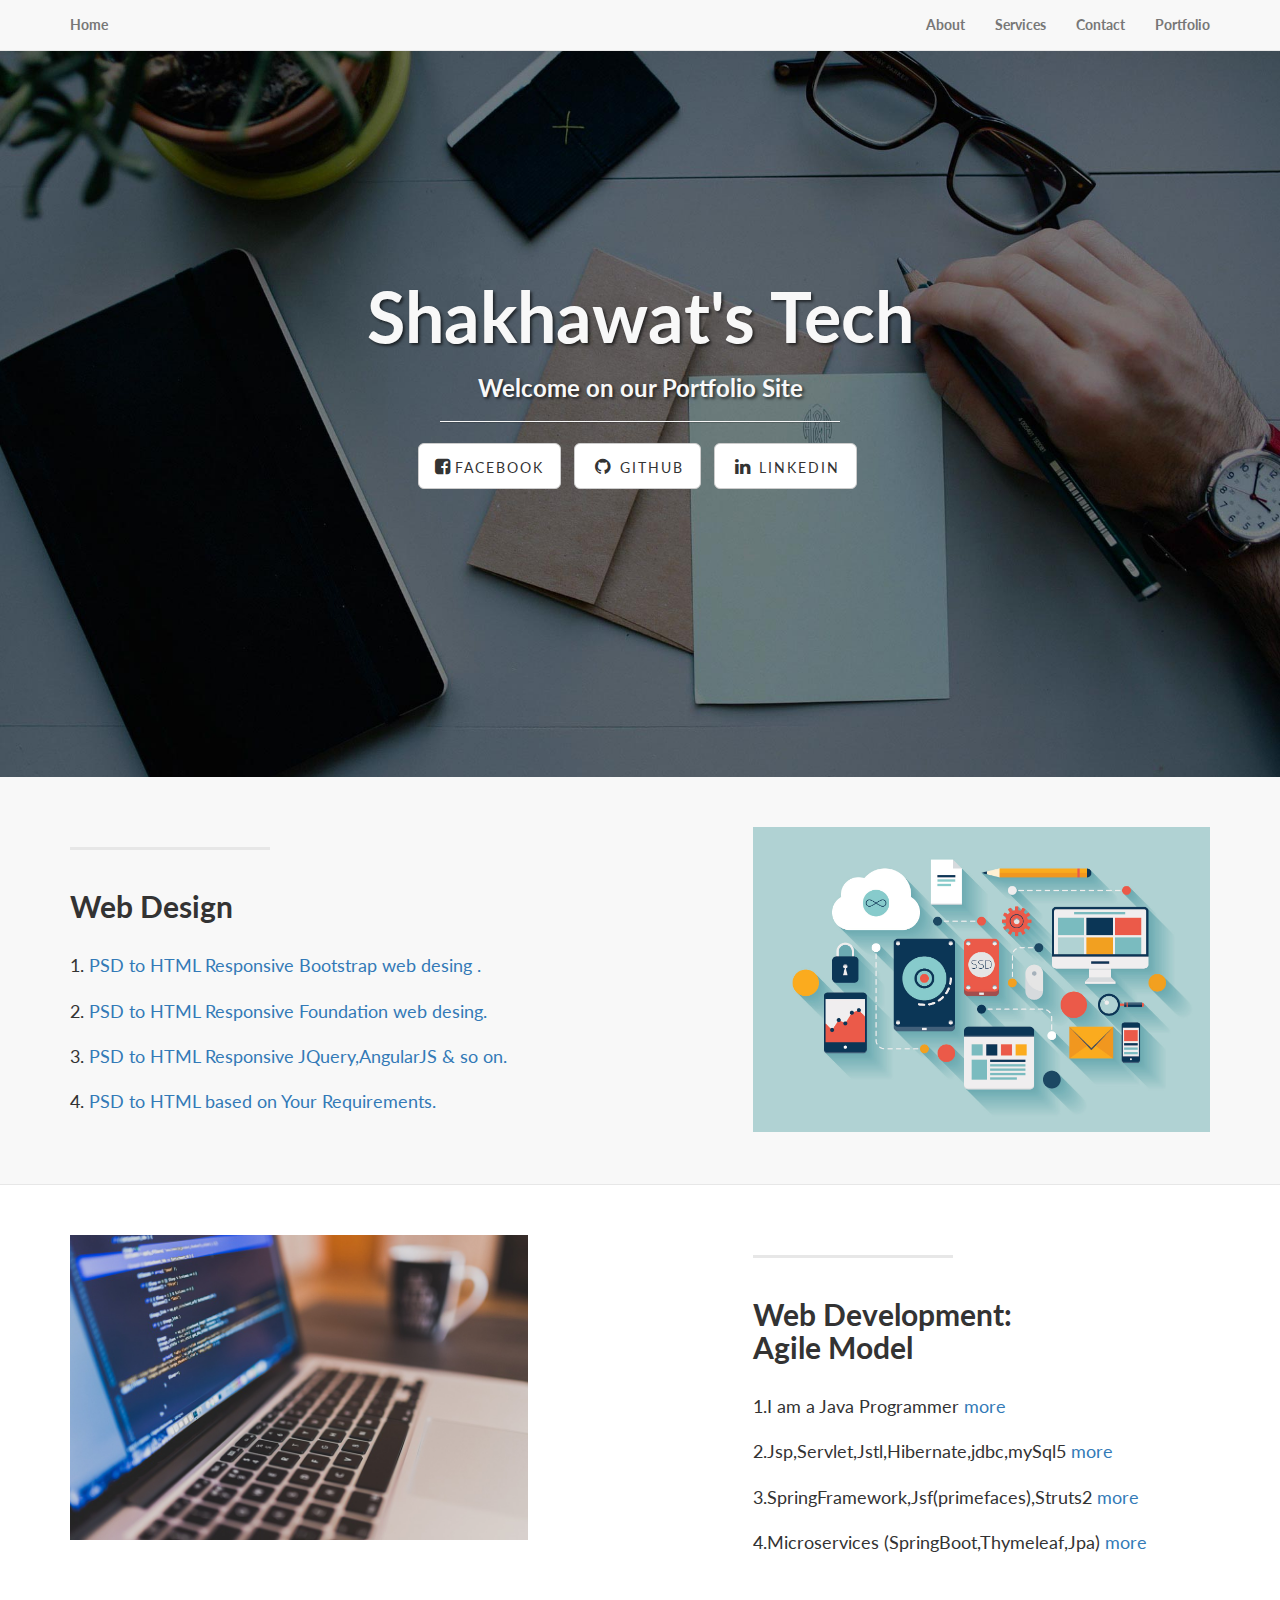
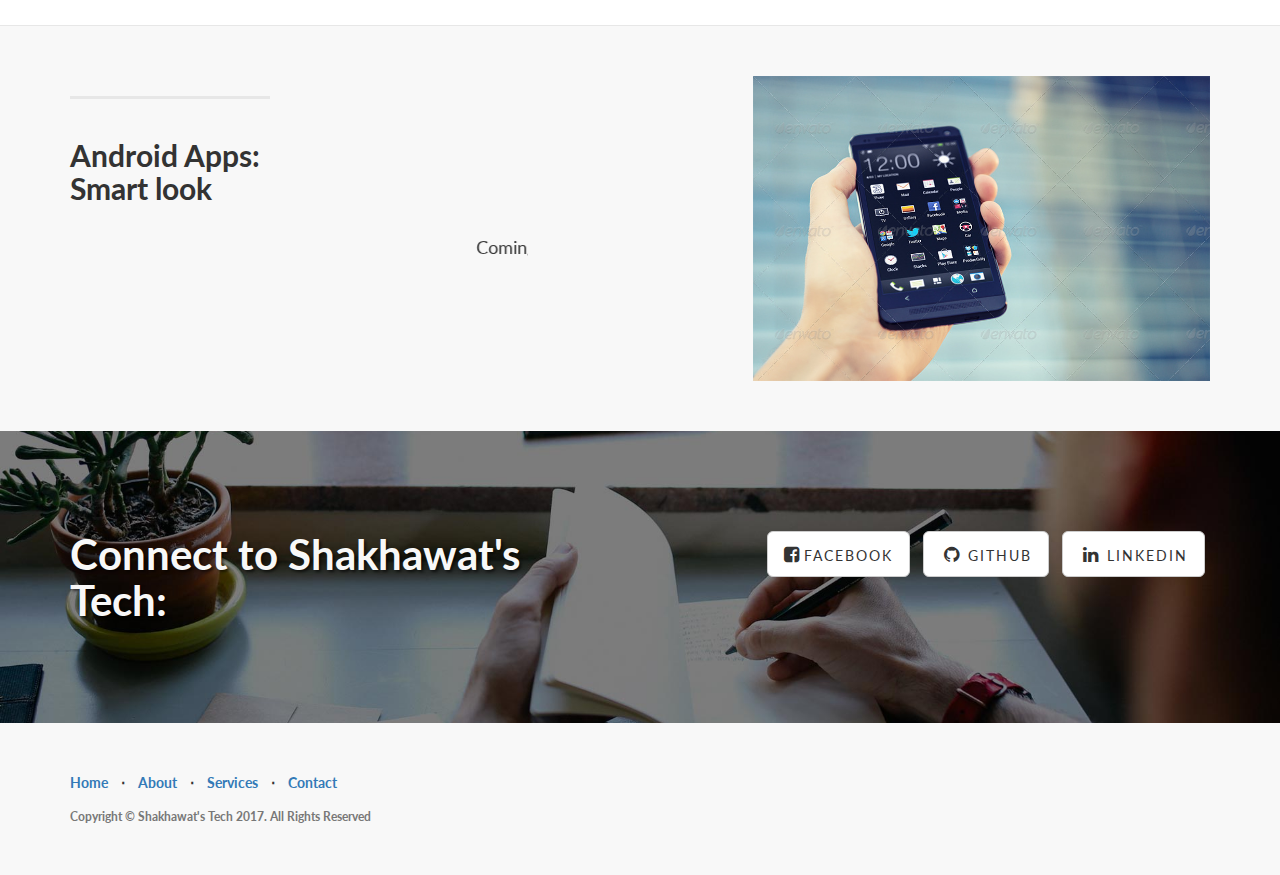
==== commit 45db0e19: "update github link" ====
--- a/index.html
+++ b/index.html
@@ -87,7 +87,7 @@
                                 <a href="https://www.facebook.com/shakhawathossan.rakib" class="btn btn-default btn-lg"><i class="fa fa-facebook-square" aria-hidden="true"></i> <span class="network-name">Facebook</span></a>
                             </li>
                             <li>
-                                <a href="https://github.com/IronSummitMedia/startbootstrap" class="btn btn-default btn-lg"><i class="fa fa-github fa-fw"></i> <span class="network-name">Github</span></a>
+                                <a href="#" class="btn btn-default btn-lg"><i class="fa fa-github fa-fw"></i> <span class="network-name">Github</span></a>
                             </li>
                             <li>
                                 <a href="#" class="btn btn-default btn-lg"><i class="fa fa-linkedin fa-fw"></i> <span class="network-name">Linkedin</span></a>
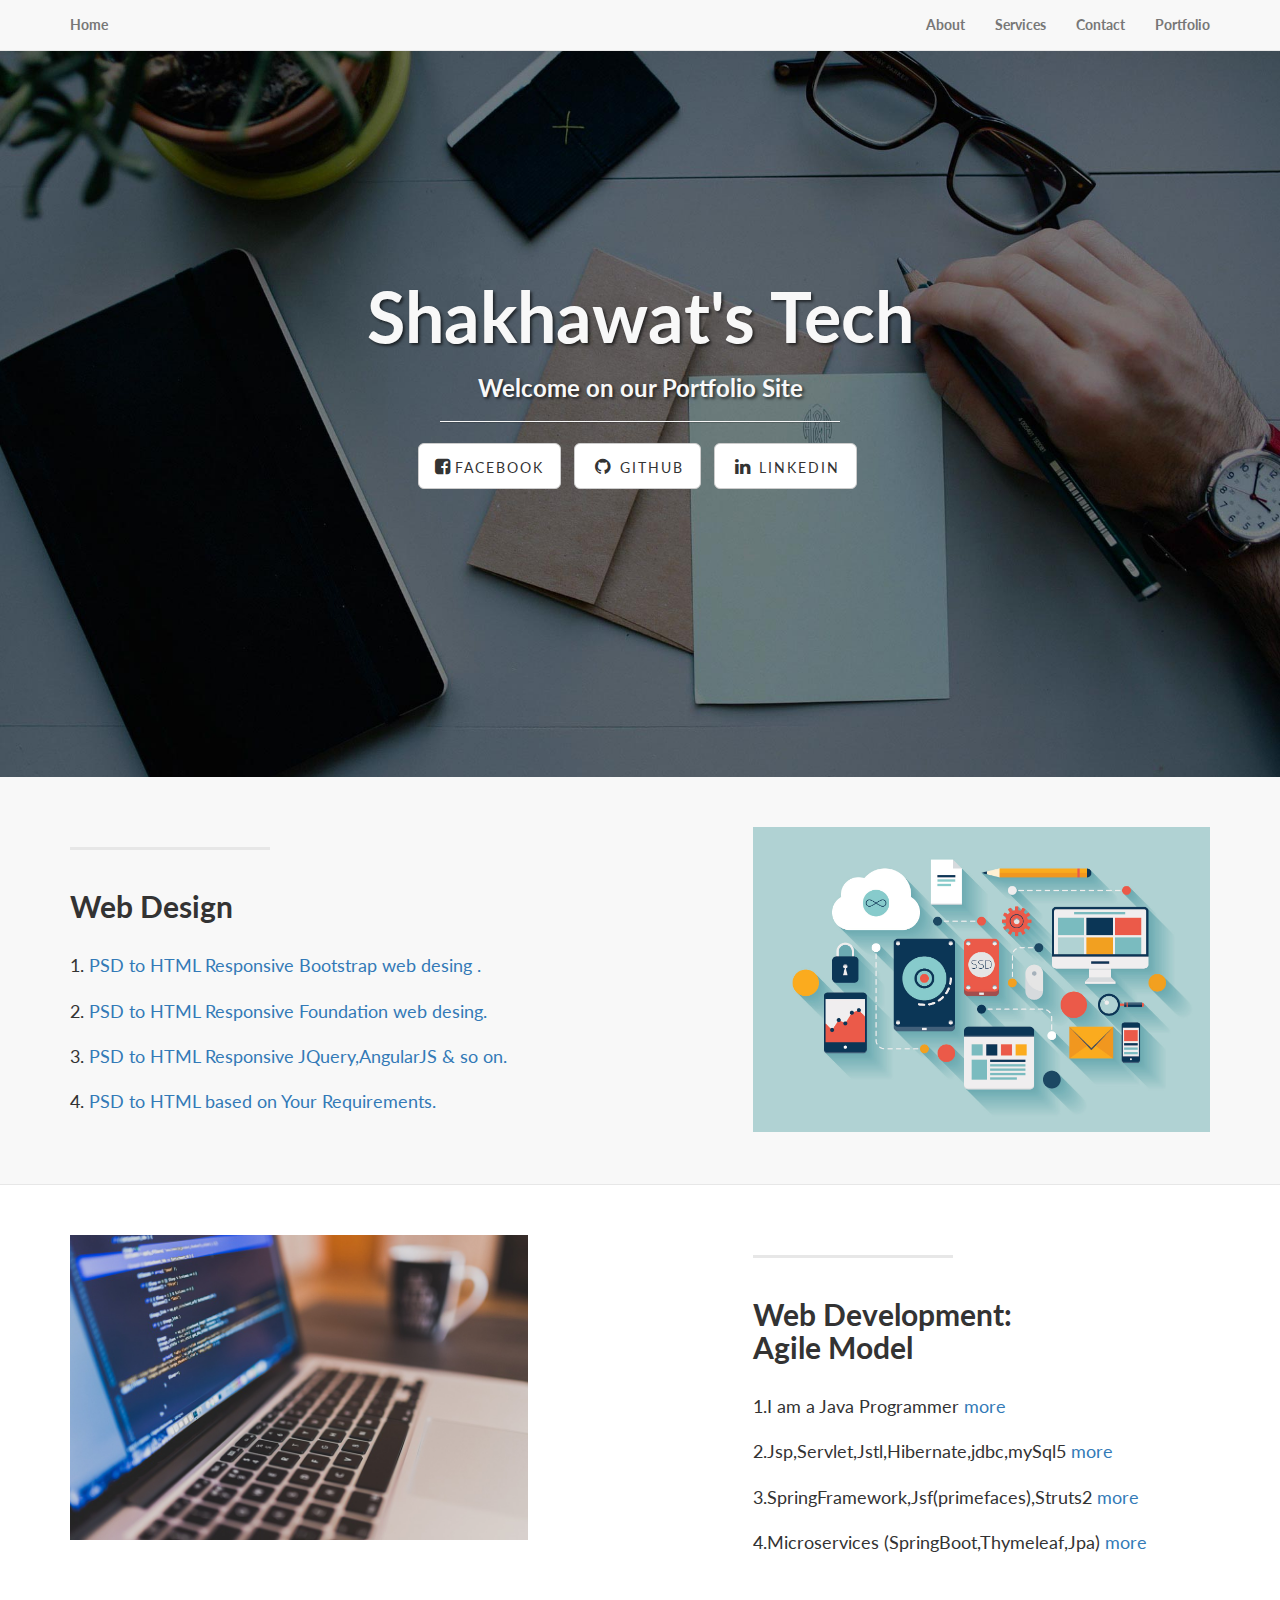
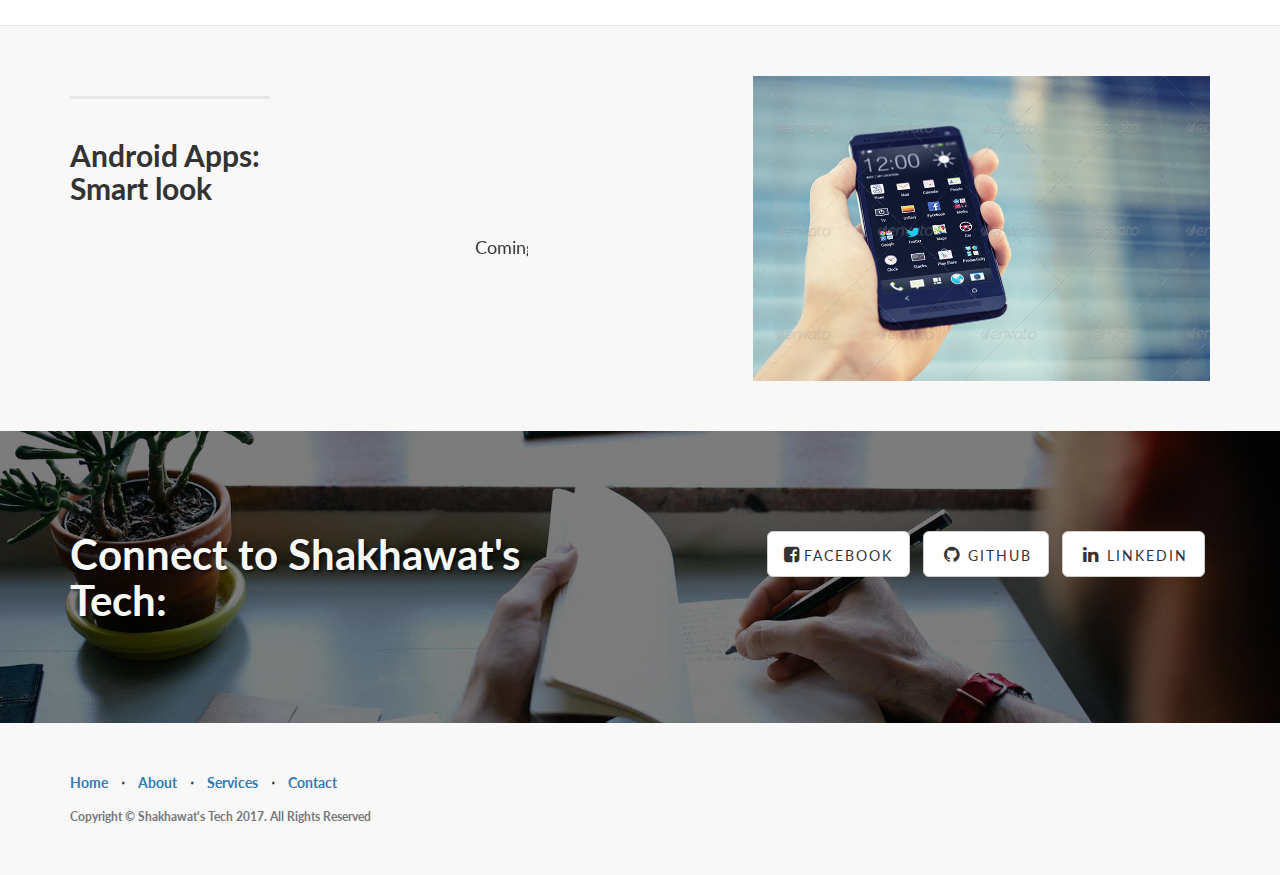
==== commit 2ce9c173: "update again" ====
--- a/index.html
+++ b/index.html
@@ -190,10 +190,10 @@
                 <div class="col-lg-6">
                     <ul class="list-inline banner-social-buttons">
                         <li>
-                            <a href="https://twitter.com/SBootstrap" class="btn btn-default btn-lg"><i class="fa fa-facebook-square" aria-hidden="true"></i> <span class="network-name">Facebook</span></a>
-                        </li>
-                        <li>
-                            <a href="https://github.com/IronSummitMedia/startbootstrap" class="btn btn-default btn-lg"><i class="fa fa-github fa-fw"></i> <span class="network-name">Github</span></a>
+                            <a href="https://www.facebook.com/shakhawathossan.rakib" class="btn btn-default btn-lg"><i class="fa fa-facebook-square" aria-hidden="true"></i> <span class="network-name">Facebook</span></a>
+                        </li>
+                        <li>
+                            <a href="#" class="btn btn-default btn-lg"><i class="fa fa-github fa-fw"></i> <span class="network-name">Github</span></a>
                         </li>
                         <li>
                             <a href="#" class="btn btn-default btn-lg"><i class="fa fa-linkedin fa-fw"></i> <span class="network-name">Linkedin</span></a>
